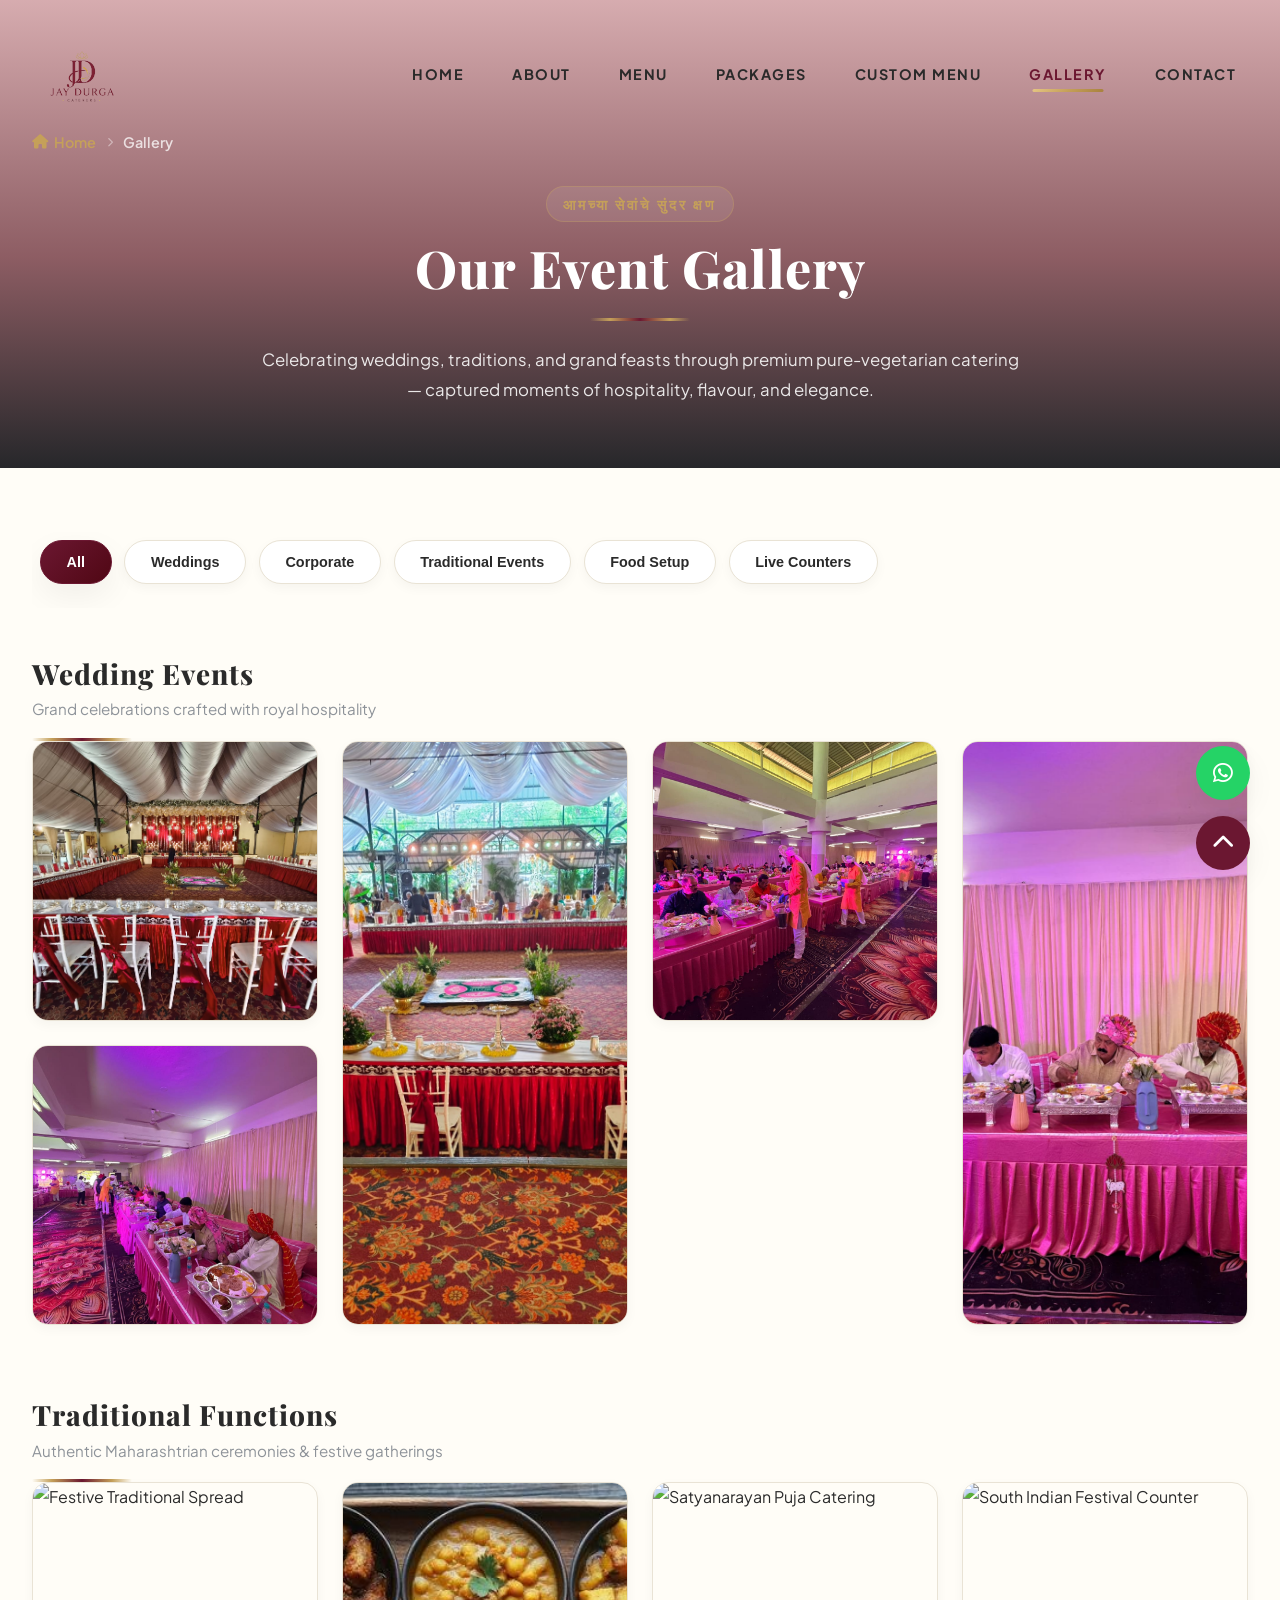
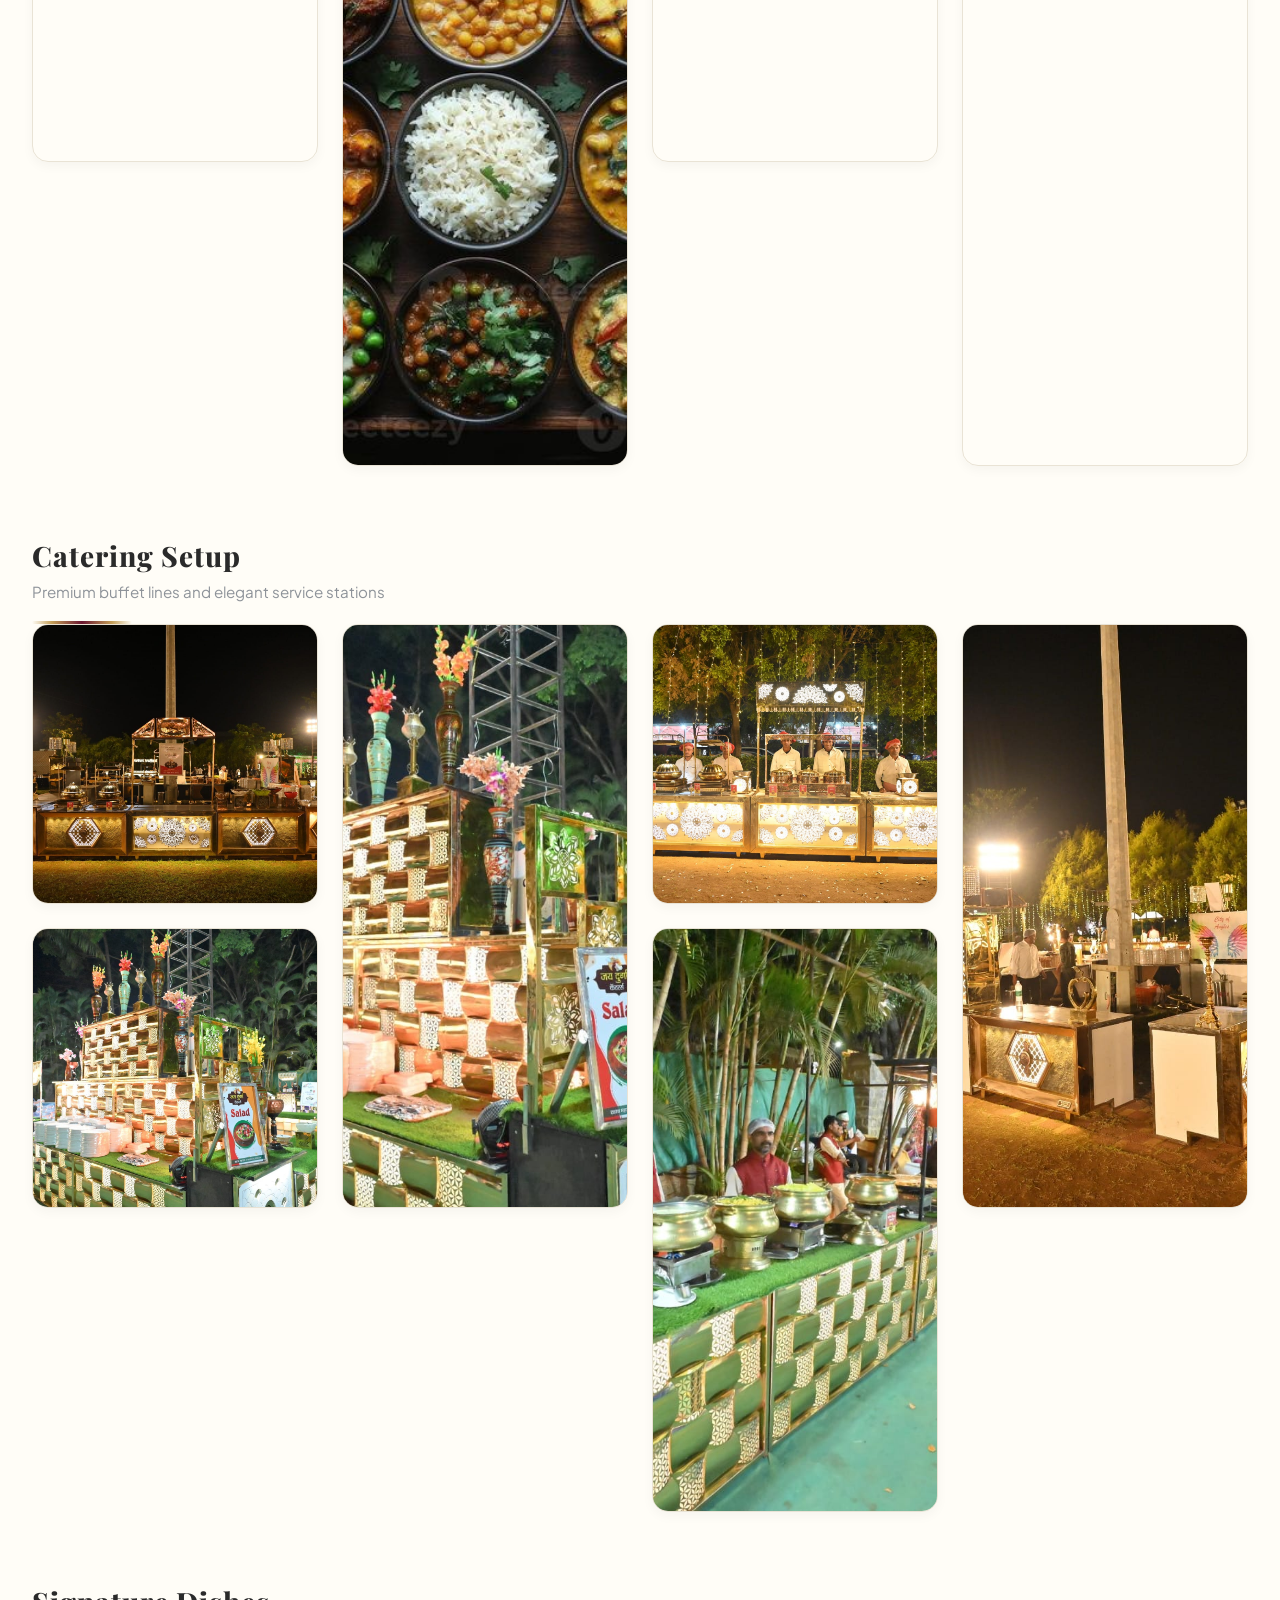
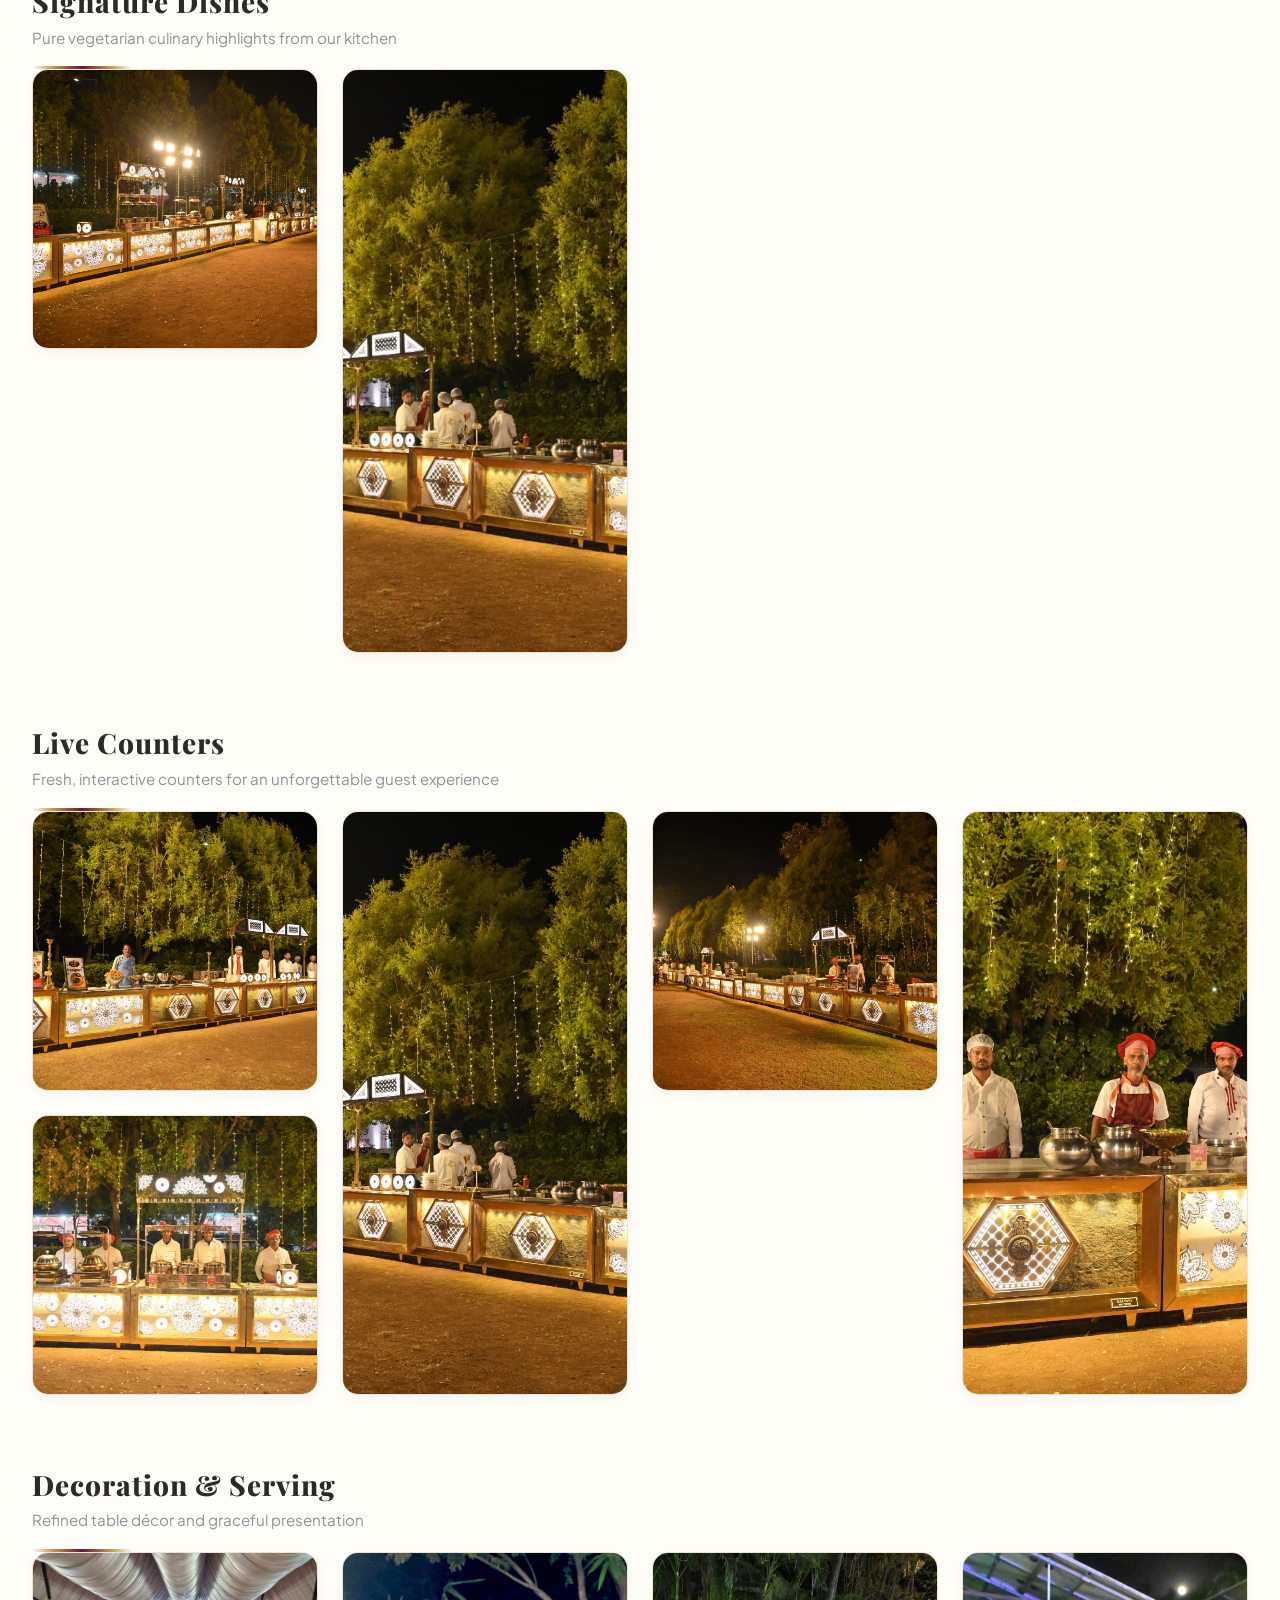
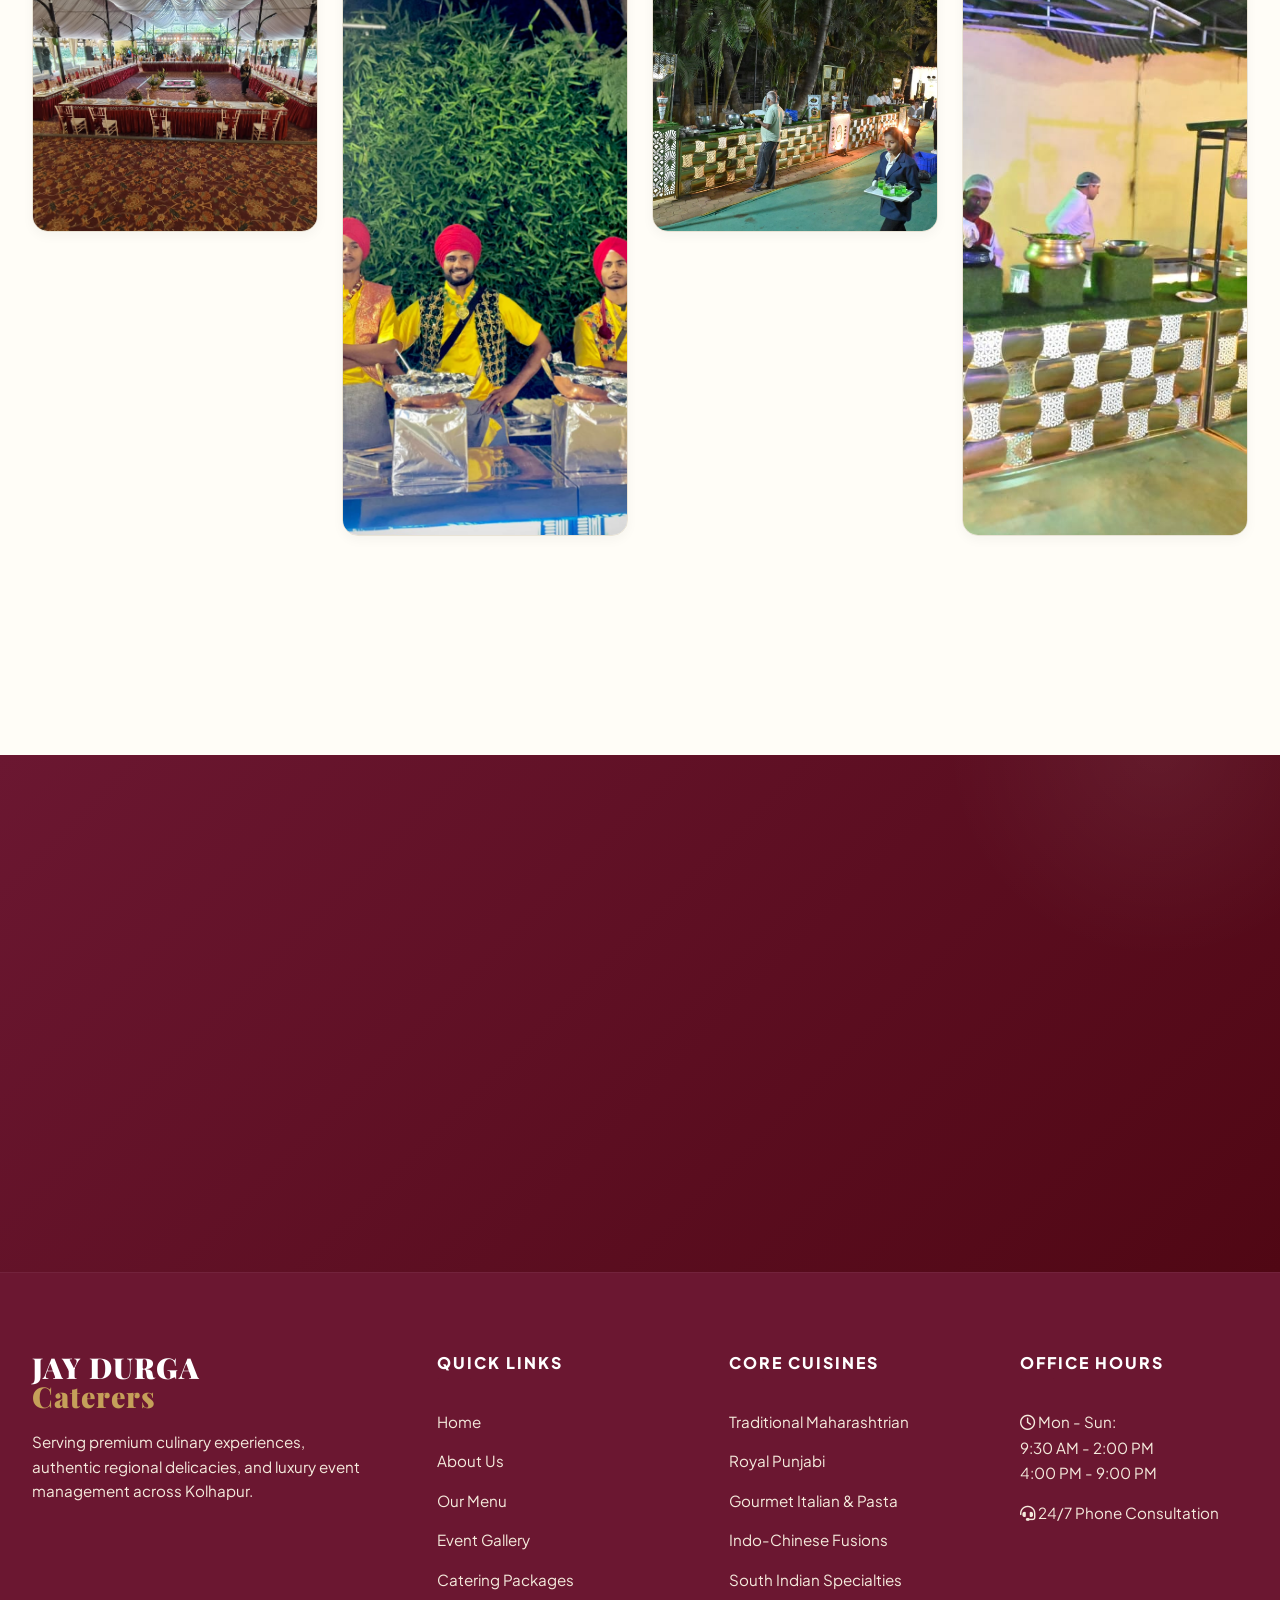
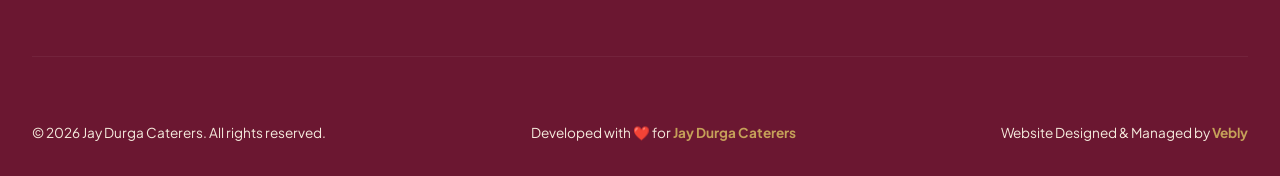
==== gallery.html @ 73b0de45 "Initial commit" ====
<!DOCTYPE html>
<html lang="en">

<head>
    <meta charset="UTF-8">
    <meta name="viewport" content="width=device-width, initial-scale=1.0">
    <meta name="description"
        content="Jay Durga Caterers event gallery — weddings, traditional functions, live counters, catering setups, and premium pure-veg presentations in Kolhapur.">
    <meta name="keywords"
        content="Jay Durga Caterers gallery, wedding catering photos Kolhapur, catering event gallery, Maharashtrian catering">
    <meta name="author" content="Jay Durga Caterers">
    <title>Event Gallery | Jay Durga Caterers — Premium Veg Catering Kolhapur</title>

    <link rel="stylesheet" href="https://cdnjs.cloudflare.com/ajax/libs/font-awesome/6.4.0/css/all.min.css">
    <link
        href="https://fonts.googleapis.com/css2?family=Playfair+Display:wght@600;700;800&family=Poppins:wght@300;400;500;600&display=swap"
        rel="stylesheet">
    <link rel="stylesheet" href="styles.css">
</head>

<body class="gallery-page">

    

    <nav class="header-nav scrolled" id="mainNavbar">
        <div class="container nav-flex">
            <a href="index.html#home" class="brand">
                <span class="brand-icon"><img src="jay-durga-logo(1).png" alt="Jay Durga Logo" class="nav-logo"></span>
            </a>

            <ul class="nav-menu">
                <li class="nav-item"><a href="index.html#home" class="nav-link">Home</a></li>
                <li class="nav-item"><a href="index.html#about" class="nav-link">About</a></li>
                <li class="nav-item"><a href="menu.html" class="nav-link">Menu</a></li>
                <li class="nav-item"><a href="packages.html" class="nav-link">Packages</a></li>
                <li class="nav-item"><a href="index.html#custom" class="nav-link">Custom Menu</a></li>
                <li class="nav-item"><a href="gallery.html" class="nav-link active">Gallery</a></li>
                <li class="nav-item"><a href="index.html#contact" class="nav-link">Contact</a></li>
            </ul>

            <button class="menu-trigger" id="menuTrigger" aria-label="Toggle Navigation Menu">
                <span></span>
                <span></span>
                <span></span>
            </button>
        </div>
    </nav>

    <div class="mobile-nav" id="mobileNav">
        <div class="mobile-nav-links">
            <a href="index.html#home" class="mobile-nav-link">Home</a>
            <a href="index.html#about" class="mobile-nav-link">About</a>
            <a href="menu.html" class="mobile-nav-link">Menu</a>
            <a href="packages.html" class="mobile-nav-link">Packages</a>
            <a href="index.html#custom" class="mobile-nav-link">Custom Menu</a>
            <a href="gallery.html" class="mobile-nav-link active">Gallery</a>
            <a href="index.html#contact" class="mobile-nav-link">Contact</a>
        </div>
    </div>

    <!-- ===== GALLERY HERO ===== -->
    <header class="gallery-page-hero">
        <div class="gallery-hero-bg"
            style="background-image: url('https://images.unsplash.com/photo-1511795409834-ef04bbd61622?auto=format&fit=crop&w=1600&q=80');">
        </div>
        <div class="gallery-hero-overlay"></div>
        <div class="container gallery-hero-inner">
            <nav class="breadcrumb breadcrumb--hero" aria-label="Breadcrumb">
                <a href="index.html"><i class="fas fa-home"></i> Home</a>
                <span class="breadcrumb-sep" aria-hidden="true"><i class="fas fa-chevron-right"></i></span>
                <span class="breadcrumb-current">Gallery</span>
            </nav>
            <div class="gallery-hero-text reveal">
                <span class="section-tag">आमच्या सेवांचे सुंदर क्षण</span>
                <h1 class="gallery-hero-title">Our Event Gallery</h1>
                <div class="section-underline" style="margin: 1.25rem auto 1.5rem;"></div>
                <p class="gallery-hero-desc">Celebrating weddings, traditions, and grand feasts through premium pure-vegetarian
                    catering — captured moments of hospitality, flavour, and elegance.</p>
            </div>
        </div>
    </header>

    <!-- ===== FULL GALLERY WITH FILTERS ===== -->
    <section class="section gallery gallery-page-content" id="gallery">
        <div class="container">
            <div class="gallery-filter-scroller reveal">
                <div class="gallery-filters menu-tabs" id="galleryFilters">
                    <!-- Filter tabs injected by JS -->
                </div>
            </div>

            <div id="galleryPageContent">
                <!-- Section blocks or filtered grid injected by JS -->
            </div>

            <div class="gallery-page-actions reveal">
                <a href="index.html#contact" class="btn btn-gold">
                    Book Your Event <i class="fas fa-calendar-check"></i>
                </a>
                <a href="menu.html" class="btn btn-secondary">
                    View Our Menu <i class="fas fa-utensils"></i>
                </a>
            </div>
        </div>
    </section>

    <!-- Lightbox Modal -->
    <div class="lightbox-modal" id="lightboxModal">
        <div class="lightbox-modal-content">
            <span class="lightbox-modal-close" id="lightboxClose">&times;</span>
            <img src="" alt="" class="lightbox-modal-img" id="lightboxImg">
            <button class="lightbox-modal-nav lightbox-nav-prev" id="lightboxPrev" aria-label="Previous image">&lt;</button>
            <button class="lightbox-modal-nav lightbox-nav-next" id="lightboxNext" aria-label="Next image">&gt;</button>
            <div class="lightbox-modal-caption">
                <h4 class="lightbox-caption-title" id="lightboxCaptionTitle">Image Title</h4>
                <p class="lightbox-caption-cat" id="lightboxCaptionCat">Category</p>
            </div>
        </div>
    </div>

    <section class="section cta-banner-wrapper">
        <div class="container cta-banner-inner reveal">
            <h2 class="cta-title">Ready to Create Beautiful Memories?</h2>
            <p class="cta-desc">Let Jay Durga Caterers bring royal Maharashtrian hospitality and pure-veg excellence to your
                next celebration.</p>
            <a href="index.html#contact" class="btn btn-gold">Request Consultation <i class="fas fa-envelope"></i></a>
        </div>
    </section>

    <footer class="premium-footer">
        <div class="container">
            <div class="footer-top-row">
                <div class="footer-brand-box">
                    <h2 class="footer-brand-text">JAY DURGA<br><span>Caterers</span></h2>
                    <p class="footer-brand-desc">Serving premium culinary experiences, authentic regional delicacies,
                        and luxury event management across Kolhapur.</p>
                </div>
                <div class="footer-column">
                    <h3>Quick Links</h3>
                    <ul class="footer-links-list">
                        <li class="footer-link-item"><a href="index.html#home">Home</a></li>
                        <li class="footer-link-item"><a href="index.html#about">About Us</a></li>
                        <li class="footer-link-item"><a href="menu.html">Our Menu</a></li>
                        <li class="footer-link-item"><a href="gallery.html">Event Gallery</a></li>
                        <li class="footer-link-item"><a href="index.html#packages">Catering Packages</a></li>
                    </ul>
                </div>
                <div class="footer-column">
                    <h3>Core Cuisines</h3>
                    <ul class="footer-links-list">
                        <li class="footer-link-item">Traditional Maharashtrian</li>
                        <li class="footer-link-item">Royal Punjabi</li>
                        <li class="footer-link-item">Gourmet Italian & Pasta</li>
                        <li class="footer-link-item">Indo-Chinese Fusions</li>
                        <li class="footer-link-item">South Indian Specialties</li>
                    </ul>
                </div>
                <div class="footer-column">
                    <h3>Office Hours</h3>
                    <ul class="footer-links-list">
                        <li class="footer-link-item"><i class="far fa-clock"></i> Mon - Sun: <br>9:30 AM - 2:00 PM<br>
                            4:00 PM - 9:00 PM</li>
                        <li class="footer-link-item"><i class="fas fa-headset"></i> 24/7 Phone Consultation</li>
                    </ul>
                </div>
            </div>
            <div class="footer-bottom-bar">
                <p>&copy; 2026 Jay Durga Caterers. All rights reserved.</p>
                <p class="footer-credits">Developed with ❤️ for <a href="index.html#home">Jay Durga Caterers</a></p>
                <p class="footer-credits">
                    Website Designed & Managed by
                    <a href="https://vebly1.github.io/veblyweb/" target="_blank">
                        Vebly
                    </a>
                </p>
            </div>
        </div>
    </footer>

    <div class="floating-widget-wrapper">
        <a href="https://wa.me/919860920739?text=Hello%20Jay%20Durga%20Caterers!%20I%20would%20like%20to%20inquire%20about%20your%20catering%20services%20for%20an%20upcoming%20event."
            target="_blank" class="float-btn btn-float-wa" aria-label="Chat on WhatsApp">
            <i class="fab fa-whatsapp"></i>
        </a>
        <button class="float-btn btn-float-totop" id="scrollToTop" aria-label="Scroll to Top">
            <i class="fas fa-chevron-up"></i>
        </button>
    </div>

    <script src="script.js"></script>
</body>

</html>
---- styles.css ----
/* ==========================================================================
   JAY DURGA CATERERS - PREMIUM CATERING SERVICES
   STYLESHEET (styles.css)
   ========================================================================== */

/* ===== GOOGLE FONTS ===== */
@import url('https://fonts.googleapis.com/css2?family=Playfair+Display:ital,wght@0,400..900;1,400..900&family=Plus+Jakarta+Sans:ital,wght@0,200..800;1,200..800&display=swap');

/* ===== CSS CUSTOM VARIABLES ===== */
:root {
    /* Color Palette */
    --primary-red: #6B1731;
    /* Deep Luxury crimson velvet */
    --primary-red-hover: #4F1024;
    /* Darker Crimson */
    --primary-red-light: #FAF0F2;
    /* Soft ivory-rose background */
    --dark-red: #500714;
    /* Dark Maroon */
    --gold: #C5A059;
    /* Refined Antique Gold */
    --gold-hover: #AB8846;
    /* Darker Gold */
    --gold-light: #FAF7EE;
    /* Warm Creamy Gold Background */
    --white: #FFFFFF;
    --cream: #F5EBDD;
    /* Luxurious Soft Ivory Background */
    --slate: #2A2A2A;
    /* Elegant dark slate/charcoal */
    --text-dark: #000000;
    /* Balanced readability text */
    --text-light: #8E9399;
    /* Muted text */
    --border-color: #E9E3D5;
    /* Delicate border tint */

    /* Gradients */
    --gold-gradient: linear-gradient(135deg, #E5C583 0%, #C5A059 50%, #A8813E 100%);
    --crimson-gradient: linear-gradient(135deg, #A11E35 0%, #8A1429 50%, #610717 100%);
    --dark-gradient: linear-gradient(135deg, #1A1D20 0%, #111215 100%);

    /* Layout Tokens */
    --max-width: 1280px;
    --radius-sm: 8px;
    --radius-md: 16px;
    --radius-lg: 24px;
    --radius-full: 9999px;

    /* Shadows */
    --shadow-sm: 0 4px 12px rgba(0, 0, 0, 0.04);
    --shadow-md: 0 12px 32px rgba(0, 0, 0, 0.06);
    --shadow-lg: 0 24px 64px rgba(138, 20, 41, 0.08);
    /* Velvet red shadow tint */
    --shadow-inset: inset 0 2px 4px rgba(0, 0, 0, 0.04);

    /* Transitions */
    --transition-fast: 0.25s cubic-bezier(0.25, 0.8, 0.25, 1);
    --transition-smooth: 0.4s cubic-bezier(0.25, 0.8, 0.25, 1);
    --transition-slow: 0.8s cubic-bezier(0.25, 0.8, 0.25, 1);
}

/* ===== RESET & BASE STYLES ===== */
*,
*::before,
*::after {
    margin: 0;
    padding: 0;
    box-sizing: border-box;
}

html {
    scroll-behavior: smooth;
    font-size: 16px;
    -webkit-font-smoothing: antialiased;
    -webkit-text-size-adjust: 100%;
    text-size-adjust: 100%;
    overflow-x: clip;
}

body {
    font-family: 'Plus Jakarta Sans', sans-serif;
    background: #FFFDF7;
    color: #2B2B2B;
    line-height: 1.7;
    overflow-x: clip;
    font-weight: 400;
}

body.nav-open {
    overflow: hidden;
    touch-action: none;
}

img {
    max-width: 100%;
    height: auto;
}

h1,
h2,
h3,
h4,
h5,
h6 {
    font-family: 'Playfair Display', serif;
    color: var(--slate);
    font-weight: 700;
    line-height: 1.25;
    letter-spacing: 1px;
}

.gold-text {
    background: linear-gradient(to right, #D4AF37, #FFD700);
    -webkit-background-clip: text;
    -webkit-text-fill-color: transparent;
}

a {
    color: inherit;
    text-decoration: none;
    transition: var(--transition-fast);
}

button {
    font-size: 15px;
    text-transform: uppercase;
    font-weight: 600;
}

input,
select,
textarea {
    font-family: inherit;
    font-size: inherit;
    border: none;
    outline: none;
    background: none;
}

ul {
    list-style: none;
}

img {
    max-width: 100%;
    height: auto;
    display: block;
}
.shree-symbol {
    font-family: 'Playfair Display', serif;
    font-size: 1.5rem;
    font-weight: 700;
    color: var(--gold);
    margin-bottom: 1rem;
    letter-spacing: 2px;
    text-shadow: 0 0 12px rgba(197, 160, 89, 0.25);
}

/* ===== SCROLLBAR STYLING ===== */
::-webkit-scrollbar {
    width: 10px;
}

::-webkit-scrollbar-track {
    background: var(--cream);
}

::-webkit-scrollbar-thumb {
    background: var(--primary-red);
    border-radius: var(--radius-full);
    border: 3px solid var(--cream);
}

::-webkit-scrollbar-thumb:hover {
    background: var(--primary-red-hover);
}

/* ===== SHARED REUSABLE LAYOUTS & COMPONENTS ===== */
.container {
    width: 100%;
    max-width: var(--max-width);
    margin: 0 auto;
    padding: 0 2rem;
}

.section {
    padding: 7rem 0;
    position: relative;
}

.section-header {
    text-align: center;
    margin-bottom: 5rem;
    max-width: 700px;
    margin-left: auto;
    margin-right: auto;
}

.section-tag {
    font-size: 0.85rem;
    text-transform: uppercase;
    letter-spacing: 3px;
    color: var(--primary-red);
    font-weight: 800;
    display: inline-block;
    margin-bottom: 1rem;
    padding: 0.35rem 1rem;
    background-color: var(--primary-red-light);
    border-radius: var(--radius-full);
}

.section-title {
    font-size: 3rem;
    font-weight: 800;
    letter-spacing: -0.5px;
    font-size: 2.8rem;
    color: #6D071A;
    margin-bottom: 20px;
    text-align: center;
}

.section-underline {
    width: 100px;
    height: 3px;
    background: linear-gradient(90deg, transparent, var(--gold) 20%, var(--primary-red) 50%, var(--gold) 80%, transparent);
    margin: 0 auto 1.5rem auto;
    border-radius: var(--radius-full);
}

.section-desc {
    color: var(--text-light);
    font-size: 1.15rem;
}

/* ===== BUTTON SYSTEM ===== */
.btn {
    display: inline-flex;
    align-items: center;
    justify-content: center;
    gap: 0.75rem;
    padding: 14px 30px;
    border: none;
    border-radius: 40px;
    font-weight: 500;
    font-size: 0.95rem;
    letter-spacing: 1px;
    text-transform: uppercase;
    cursor: pointer;
    transition: 0.4s ease;
    box-shadow: var(--shadow-sm);
    position: relative;
    overflow: hidden;
    z-index: 1;
    background: #6D071A;
    color: white;
}

.btn::before {
    content: '';
    position: absolute;
    top: 0;
    left: 0;
    width: 100%;
    height: 100%;
    background: rgba(255, 255, 255, 0.08);
    transform: scaleX(0);
    transform-origin: right;
    transition: transform 0.4s cubic-bezier(0.25, 0.8, 0.25, 1);
    z-index: -1;
}

/* Hover Shimmer Sheen effect */
.btn::after {
    content: '';
    position: absolute;
    top: -50%;
    left: -50%;
    width: 200%;
    height: 200%;
    background: linear-gradient(45deg,
            transparent 45%,
            rgba(255, 255, 255, 0.08) 48%,
            rgba(255, 255, 255, 0.25) 50%,
            rgba(255, 255, 255, 0.08) 52%,
            transparent 55%);
    transform: rotate(-45deg) translate(-75%, -75%);
    transition: transform 0.8s ease-out;
    pointer-events: none;
    z-index: 2;
}

.btn:hover::before {
    transform: scaleX(1);
    transform-origin: left;
}

.btn:hover::after {
    transform: rotate(-45deg) translate(75%, 75%);
}

.btn:hover {
    background: #D4AF37;
    transform: translateY(-4px);
    box-shadow: 0 10px 20px rgba(0, 0, 0, 0.15);
}

.btn:active {
    transform: translateY(-1px);
}

.btn-primary {
    background: var(--crimson-gradient);
    color: var(--white);
    border: 1px solid var(--primary-red);
}

.btn-secondary {
    background: var(--white);
    color: var(--primary-red);
    border: 2px solid var(--primary-red);
}

.btn-secondary:hover {
    background: var(--primary-red);
    color: var(--white);
    box-shadow: 0 8px 24px rgba(138, 20, 41, 0.15);
}

.btn-gold {
    background: var(--gold-gradient);
    color: var(--slate);
    font-weight: 800;
}

.btn-gold:hover {
    box-shadow: 0 8px 24px rgba(197, 160, 89, 0.3);
}
.menu-subcategory-btn{
    display:block;
    width:fit-content;
    margin:0 auto 20px;
    padding:10px 20px;
    border:none;
    border-radius:30px;
    background:#d4af37;
    color:#fff;
    font-size:16px;
    font-weight:600;
    cursor:pointer;
    transition:0.3s ease;
}

.menu-subcategory-btn:hover{
    transform:translateY(-2px);
}
.subcategory-nav{
    display:flex;
    flex-wrap:wrap;
    justify-content:flex-start; /* Left align */
    gap:20px;
}

.menu-subcategory-btn{
    background:#fff;
    border:1px solid #e5d5c5;
    border-radius:999px;
    padding:14px 28px;

    font-size:1rem;
    font-weight:600;
    color:#1f2937;

    cursor:pointer;
    transition:all 0.3s ease;
}

.menu-subcategory-btn:hover{
    transform:translateY(-2px);
}

.menu-subcategory-btn.active{
    background:#7a0026;
    color:white;
    border-color:#7a0026;
}
/* ===== STICKY HEADER & NAVBAR ===== */
.navbar {
    position: fixed;
    width: 100%;
    top: 0;
    z-index: 999;
    backdrop-filter: blur(12px);
    background: rgba(109, 7, 26, 0.75);
    padding: 15px 50px;
}

.header-nav {
    position: fixed;
    top: 0;
    left: 0;
    width: 100%;
    z-index: 1000;
    background: transparent;
    border-bottom: none;
    transition: var(--transition-smooth);
    padding: 1.5rem 0;
}

.header-nav.scrolled {
    padding: 0.9rem 0;
    box-shadow: var(--shadow-sm);
    background: rgba(250, 249, 245, 0.95);
    /* Ivory glassmorphic tint */
    backdrop-filter: blur(15px);
    border-bottom: 1px solid var(--border-color);
}

.nav-flex {
    display: flex;
    justify-content: space-between;
    align-items: center;
}

/* Brand Styling */
.navbar-brand{
    display: flex;
    align-items: center;
    gap: 12px;
}
.brand {
    display: flex;
    align-items: center;
}

.nav-logo-wrapper {
    width: 72px;
    height: 72px;
    background: var(--cream);
    border: 1px solid rgba(197, 160, 89, 0.25);
    border-radius: 20px;
    display: flex;
    align-items: center;
    justify-content: center;
    box-shadow: var(--shadow-sm);
}

.nav-logo {
    width: 100px;
    height: 100px;
    object-fit: contain;
}

.brand-subtitle{
    display: flex;
    align-items: center;
    gap: 6px;
}

.veg-icon{
    width: 16px;
    height: 16px;
    object-fit: contain;
}
.header-nav.scrolled .brand-icon {
    color: var(--primary-red);
}

.brand-text {
    font-family: 'Playfair Display', serif;
    font-size: 1.45rem;
    font-weight: 800;
    letter-spacing: 3px;
    text-transform: uppercase;
    color: var(--white);
    display: flex;
    flex-direction: column;
    line-height: 1.1;
    transition: var(--transition-smooth);
}

.header-nav.scrolled .brand-text {
    color: var(--primary-red);
}

.brand-subtitle {
    font-family: 'Plus Jakarta Sans', sans-serif;
    font-size: 0.65rem;
    font-weight: 600;
    letter-spacing: 6px;
    color: var(--gold);
    text-transform: uppercase;
    margin-top: 3px;
    opacity: 0.9;
}

/* Navigation Links */
.nav-menu {
    display: flex;
    align-items: center;
    gap: 1.5rem;
}

.nav-item {
    position: relative;
}

.nav-link {
    font-size: 0.9rem;
    font-weight: 700;
    color: rgba(255, 255, 255, 0.9);
    text-transform: uppercase;
    letter-spacing: 1.5px;
    padding: 0.5rem 0.75rem;
    border-radius: var(--radius-sm);
    transition: var(--transition-fast);
}

.nav-link:hover,
.nav-link.active {
    color: var(--gold);
}

.header-nav.scrolled .nav-link {
    color: var(--slate);
}

.header-nav.scrolled .nav-link:hover,
.header-nav.scrolled .nav-link.active {
    color: var(--primary-red);
}

.nav-link::after {
    content: '';
    position: absolute;
    bottom: -4px;
    left: 50%;
    width: 0;
    height: 3px;
    background: var(--gold-gradient);
    border-radius: var(--radius-full);
    transition: var(--transition-smooth);
    transform: translateX(-50%);
}

.nav-link:hover::after,
.nav-link.active::after {
    width: 70%;
}

/* Hamburger Trigger */
.menu-card {
    transition: 0.4s ease;
    border-radius: 20px;
    overflow: hidden;
    background: white;
}

.menu-card:hover {
    transform: translateY(-10px);
    box-shadow: 0 15px 30px rgba(0, 0, 0, 0.15);
}

.menu-card img {
    transition: 0.5s ease;
}

.menu-card:hover img {
    transform: scale(1.08);
}

.menu-trigger {
    display: none;
    flex-direction: column;
    justify-content: space-between;
    width: 28px;
    height: 18px;
    cursor: pointer;
    z-index: 1010;
}

.menu-trigger span {
    display: block;
    width: 100%;
    height: 3px;
    background-color: var(--white);
    border-radius: var(--radius-full);
    transition: var(--transition-smooth);
}

.header-nav.scrolled .menu-trigger span {
    background-color: var(--primary-red);
}

.menu-trigger.active span {
    background-color: var(--white) !important;
}

.menu-trigger.active span:nth-child(1) {
    transform: translateY(7.5px) rotate(45deg);
}

.menu-trigger.active span:nth-child(2) {
    opacity: 0;
    transform: translateX(-10px);
}

.menu-trigger.active span:nth-child(3) {
    transform: translateY(-7.5px) rotate(-45deg);
}

/* Mobile Nav Overlay */
.mobile-nav {
    position: fixed;
    top: 0;
    right: -100%;
    width: 320px;
    height: 100vh;
    background: rgba(18, 19, 22, 0.98);
    /* Luxury dark glass */
    backdrop-filter: blur(25px);
    z-index: 999;
    box-shadow: -15px 0 45px rgba(0, 0, 0, 0.35);
    display: flex;
    flex-direction: column;
    padding: 7rem 2.5rem 3rem 2.5rem;
    transition: right 0.5s cubic-bezier(0.77, 0.2, 0.05, 1);
    border-left: 1px solid rgba(197, 160, 89, 0.15);
}

.mobile-nav.active {
    right: 0;
}

.mobile-nav-links {
    display: flex;
    flex-direction: column;
    gap: 1.75rem;
}

.mobile-nav-link {
    font-size: 1.15rem;
    font-weight: 800;
    text-transform: uppercase;
    letter-spacing: 2px;
    color: rgba(255, 255, 255, 0.85);
    border-bottom: 1px solid rgba(255, 255, 255, 0.05);
    padding-bottom: 0.5rem;
    transform: translateY(20px);
    opacity: 0;
    transition: opacity 0.5s cubic-bezier(0.25, 0.8, 0.25, 1),
        transform 0.5s cubic-bezier(0.25, 0.8, 0.25, 1),
        color var(--transition-fast),
        border-bottom-color var(--transition-fast),
        padding-left var(--transition-fast);
}

.mobile-nav.active .mobile-nav-link {
    opacity: 1;
    transform: translateY(0);
}

.mobile-nav.active .mobile-nav-link:nth-child(1) {
    transition-delay: 0.1s;
}

.mobile-nav.active .mobile-nav-link:nth-child(2) {
    transition-delay: 0.15s;
}

.mobile-nav.active .mobile-nav-link:nth-child(3) {
    transition-delay: 0.2s;
}

.mobile-nav.active .mobile-nav-link:nth-child(4) {
    transition-delay: 0.25s;
}

.mobile-nav.active .mobile-nav-link:nth-child(5) {
    transition-delay: 0.3s;
}

.mobile-nav.active .mobile-nav-link:nth-child(6) {
    transition-delay: 0.35s;
}

.mobile-nav.active .mobile-nav-link:nth-child(7) {
    transition-delay: 0.4s;
}

.mobile-nav-link:hover,
.mobile-nav-link.active {
    color: var(--gold);
    padding-left: 10px;
    border-bottom-color: var(--gold);
}

/* ===== HERO SECTION (SPLIT LAYOUT + ORBITAL SHOWCASE) ===== */
.hero-wrapper--split {
    position: relative;
    min-height: 100vh;
    min-height: 100dvh;
    display: flex;
    flex-direction: column;
    justify-content: center;
    overflow: hidden;
    margin-top: 0;
    z-index: 1;
    color: var(--text-dark);
    padding: 5.5rem 0 4.5rem;
}

.hero-split-bg {
    position: absolute;
    inset: 0;
    z-index: 0;
    background:
        linear-gradient(118deg, var(--cream) 0%, var(--cream) 44%, rgba(250, 247, 238, 0.92) 44%, var(--gold-light) 100%);
    pointer-events: none;
}

.hero-split-bg::after {
    content: '';
    position: absolute;
    right: -8%;
    top: 50%;
    transform: translateY(-50%);
    width: min(58vw, 640px);
    height: min(58vw, 640px);
    border-radius: 50%;
    background: radial-gradient(circle, rgba(197, 160, 89, 0.14) 0%, transparent 68%);
}

.hero-split {
    position: relative;
    z-index: 2;
    display: grid;
    grid-template-columns: 1fr 1fr;
    align-items: center;
    gap: clamp(1.5rem, 3vw, 3rem);
    width: 100%;
    min-height: calc(100vh - 10rem);
    min-height: calc(100dvh - 10rem);
}

.hero-split__content {
    text-align: left;
    max-width: none;
    justify-self: start;
    margin-left: 4rem;
}

.hero-split__visual {
    position: relative;
    justify-self: end;
    width: 100%;
    min-height: min(72vh, 640px);
    overflow: visible;
}

.hero-intro-item {
    opacity: 0;
    transform: translateY(28px);
    animation: heroFadeUp 0.9s cubic-bezier(0.22, 0.8, 0.32, 1) forwards;
}
.hero-wrapper--split .container {
    max-width: 1600px;
}

.hero-intro-item:nth-child(1) {
    animation-delay: 0.12s;
}

.hero-intro-item:nth-child(2) {
    animation-delay: 0.28s;
}

.hero-intro-item:nth-child(3) {
    animation-delay: 0.44s;
}

.hero-intro-item:nth-child(4) {
    animation-delay: 0.6s;
}

@keyframes heroFadeUp {
    from {
        opacity: 0;
        transform: translateY(28px);
    }

    to {
        opacity: 1;
        transform: translateY(0);
    }
}

.hero-welcome-badge {
    display: inline-flex;
    align-items: center;
    gap: 0.5rem;
    background: var(--primary-red-light);
    border: 1px solid rgba(197, 160, 89, 0.55);
    color: var(--primary-red);
    padding: 0.55rem 1.35rem;
    border-radius: var(--radius-full);
    font-family: 'Inter', 'Poppins', sans-serif;
    font-weight: 600;
    font-size: 0.82rem;
    letter-spacing: 0.12em;
    text-transform: uppercase;
    margin-bottom: 1.75rem;
}

.hero-welcome-badge i {
    color: var(--gold);
}

.hero-title-main {
    font-family: 'Noto Serif Devanagari', 'Cormorant Garamond', 'Playfair Display', serif;
    font-size: clamp(2.35rem, 4.8vw, 3.65rem);
    font-weight: 700;
    letter-spacing: 0.02em;
    line-height: 1.18;
    margin-bottom: 1.35rem;
    color: #6D071A;
}

.hero-title-main span {
    display: inline-block;
    margin-top: 0.15rem;
    background: linear-gradient(135deg, var(--primary-red) 0%, var(--gold) 100%);
    -webkit-background-clip: text;
    background-clip: text;
    -webkit-text-fill-color: transparent;
}

.hero-tagline {
    font-family: 'Inter', 'Poppins', sans-serif;
    font-size: clamp(1rem, 1.6vw, 1.15rem);
    font-weight: 400;
    max-width: 32rem;
    margin: 0 0 2.25rem 0;
    color: var(--text-dark);
    line-height: 1.75;
    letter-spacing: 0.02em;
}

.hero-tagline strong {
    color: var(--primary-red);
    font-weight: 600;
}

.hero-ctas {
    display: flex;
    gap: 1rem;
    justify-content: flex-start;
    flex-wrap: wrap;
}

.hero-scroll-hint {
    position: absolute;
    bottom: 24px;
    left: 50%;
    transform: translateX(-50%);
    display: flex;
    flex-direction: column;
    align-items: center;
    gap: 0.5rem;
    color: var(--text-light);
    font-family: 'Inter', sans-serif;
    font-size: 0.72rem;
    letter-spacing: 0.18em;
    text-transform: uppercase;
    font-weight: 600;
    z-index: 3;
}

.hero-wrapper--split .scroll-indicator-mouse {
    border-color: rgba(138, 20, 41, 0.35);
}

.scroll-indicator-mouse {
    width: 24px;
    height: 40px;
    border: 2px solid rgba(138, 20, 41, 0.35);
    border-radius: 12px;
    position: relative;
}

.scroll-indicator-wheel {
    width: 4px;
    height: 8px;
    background: var(--gold);
    border-radius: var(--radius-full);
    position: absolute;
    top: 8px;
    left: 50%;
    transform: translateX(-50%);
    animation: scrollWheel 2s infinite;
}

@keyframes scrollWheel {
    0% {
        top: 8px;
        opacity: 1;
    }

    50% {
        top: 20px;
        opacity: 0.2;
    }

    100% {
        top: 8px;
        opacity: 1;
    }
}

/* ===== HERO RIGHT: SEGMENTED ARC BANDS (left column untouched) ===== */
.hero-arc-bands {
    position: absolute;
    inset: 0;
    --band-d-outer: min(175vh, 1080px);
--band-d-inner: min(135vh, 800px);
    --pivot-outset: calc(var(--band-d-outer) * 0.12);
    --dur-outer: 130s;
    --dur-inner: 104s;
}

.hero-arc-bands__viewport {
    position: absolute;
    inset: 0;
    overflow: visible;
}

.hero-arc-bands__viewport::before {
    background: linear-gradient(
        90deg,
        rgba(250, 249, 245, 0.4) 0%,
        transparent 15%
    );
}

.hero-arc-bands__pivot {
    position: absolute;
    top: 50%;
    right: calc(-1 * var(--pivot-outset));
    width: 0;
    height: 0;
    transform: translateY(-50%);
}

.hero-band {
    position: absolute;
    left: 0;
    top: 0;
    width: var(--band-d);
    height: var(--band-d);
    margin-left: calc(var(--band-d) / -2);
    margin-top: calc(var(--band-d) / -2);
    pointer-events: none;
}

.hero-band--outer {
    --band-d: var(--band-d-outer);
    --r-inner: 48%;
    --r-outer: 70%;
    --r-mid: 59%;
    z-index: 2;
}

.hero-band--inner {
    --band-d: var(--band-d-inner);
    --r-inner: 40%;
    --r-outer: 63%;
    --r-mid: 51.5%;
    z-index: 5;
}

.hero-band__rotator {
    position: absolute;
    inset: 0;
    border-radius: 50%;
    will-change: transform;
    transform: translateZ(0);
    backface-visibility: hidden;
}

.hero-band--outer .hero-band__rotator {
    animation: arc-band-cw var(--dur-outer) linear infinite;
}

.hero-band--inner .hero-band__rotator {
    animation: arc-band-ccw var(--dur-inner) linear infinite;
}

.hero-band__track-ring {
    position: absolute;
    inset: 0;
    border-radius: 50%;
    pointer-events: none;
    z-index: 3;
    -webkit-mask-image: radial-gradient(
        circle at 50% 50%,
        transparent calc(var(--r-inner) - 0.15%),
        #000 calc(var(--r-inner) + 0.05%) calc(var(--r-outer) - 0.05%),
        transparent calc(var(--r-outer) + 0.15%)
    );
    mask-image: radial-gradient(
        circle at 50% 50%,
        transparent calc(var(--r-inner) - 0.15%),
        #000 calc(var(--r-inner) + 0.05%) calc(var(--r-outer) - 0.05%),
        transparent calc(var(--r-outer) + 0.15%)
    );
    background: repeating-conic-gradient(
        from calc(var(--seg-step) / -2),
        transparent 0deg calc(var(--seg-fill)),
        rgba(197, 160, 89, 0.55) calc(var(--seg-fill)) calc(var(--seg-fill) + 0.35deg),
        transparent calc(var(--seg-fill) + 0.35deg) var(--seg-step)
    );
}

.hero-band__track-ring::before,
.hero-band__track-ring::after {
    content: '';
    position: absolute;
    border-radius: 50%;
    pointer-events: none;
}

.hero-band__track-ring::before {
    width: calc(var(--r-outer) * 2);
    height: calc(var(--r-outer) * 2);
    left: calc(50% - var(--r-outer));
    top: calc(50% - var(--r-outer));
    border: 1.5px solid rgba(197, 160, 89, 0.52);
    box-shadow: 0 0 20px rgba(197, 160, 89, 0.14);
}

.hero-band__track-ring::after {
    width: calc(var(--r-inner) * 2);
    height: calc(var(--r-inner) * 2);
    left: calc(50% - var(--r-inner));
    top: calc(50% - var(--r-inner));
    border: 1px solid rgba(197, 160, 89, 0.4);
    box-shadow: inset 0 0 24px rgba(197, 160, 89, 0.06);
}

.hero-band__segment {
    position: absolute;
    inset: 0;
    transform: rotate(calc(var(--i) * var(--seg-step)));
    transform-origin: center center;
    z-index: 1;
}

.hero-band__segment-media {
    position: absolute;
    inset: 0;
    overflow: hidden;
    transform: rotate(calc(var(--seg-step) / -2));
    transform-origin: center center;
    -webkit-mask-image:
        radial-gradient(
            circle at 50% 50%,
            transparent calc(var(--r-inner) + 0.2%),
            #000 calc(var(--r-inner) + 0.45%) calc(var(--r-outer) - 0.45%),
            transparent calc(var(--r-outer) - 0.2%)
        ),
        conic-gradient(
            from calc(var(--seg-fill) / -2) at 50% 50%,
            #000 0deg,
            #000 var(--seg-fill),
            transparent var(--seg-fill)
        );
    mask-image:
        radial-gradient(
            circle at 50% 50%,
            transparent calc(var(--r-inner) + 0.2%),
            #000 calc(var(--r-inner) + 0.45%) calc(var(--r-outer) - 0.45%),
            transparent calc(var(--r-outer) - 0.2%)
        ),
        conic-gradient(
            from calc(var(--seg-fill) / -2) at 50% 50%,
            #000 0deg,
            #000 var(--seg-fill),
            transparent var(--seg-fill)
        );
    -webkit-mask-composite: source-in;
    mask-composite: intersect;
}

.hero-band__segment-media img {
    position: absolute;
    left: 50%;
    top: calc(50% - var(--r-mid));
    width: 58%;
    height: 58%;
    transform: translate(-50%, -50%);
    object-fit: cover;
    display: block;
    pointer-events: none;
    user-select: none;
}

.hero-arc-bands:hover .hero-band__rotator {
    animation-play-state: paused;
}

@keyframes arc-band-cw {
    from {
        transform: rotate(0deg);
    }

    to {
        transform: rotate(360deg);
    }
}

@keyframes arc-band-ccw {
    from {
        transform: rotate(0deg);
    }

    to {
        transform: rotate(-360deg);
    }
}

@media (prefers-reduced-motion: reduce) {

    .hero-band--outer .hero-band__rotator,
    .hero-band--inner .hero-band__rotator {
        animation: none;
    }

    .hero-intro-item {
        animation: none;
        opacity: 1;
        transform: none;
    }
}

/* Readable nav over light split hero (homepage only) */
body.home-page .header-nav:not(.scrolled) .brand-text {
    color: var(--primary-red);
}

body.home-page .header-nav:not(.scrolled) .nav-link {
    color: var(--text-dark);
}

body.home-page .header-nav:not(.scrolled) .nav-link:hover,
body.home-page .header-nav:not(.scrolled) .nav-link.active {
    color: var(--primary-red);
}

body.home-page .header-nav:not(.scrolled) .menu-trigger span {
    background: var(--primary-red);
}

body.home-page .header-nav:not(.scrolled) {
    border-bottom-color: rgba(138, 20, 41, 0.08);
}

/* ===== ABOUT SECTION & COUNTER METRICS ===== */
.about-grid {
    display: grid;
    grid-template-columns: 1fr 1fr;
    gap: 5rem;
    align-items: center;
}

.about-graphics {
    position: relative;
    display: grid;
    grid-template-columns: repeat(12, 1fr);
    grid-template-rows: repeat(12, 1fr);
    height: 520px;
}

.about-img-frame {
    border-radius: var(--radius-md);
    overflow: hidden;
    box-shadow: var(--shadow-md);
    transition: var(--transition-slow);
    border: 5px solid var(--white);
}

.about-img-frame img {
    width: 100%;
    height: 100%;
    object-fit: cover;
    transition: var(--transition-slow);
}

.about-img-frame:hover img {
    transform: scale(1.1);
}

.about-img-frame:hover {
    box-shadow: var(--shadow-lg);
    transform: translateY(-5px);
    z-index: 10;
}

.img-main {
    grid-column: 1 / 9;
    grid-row: 1 / 10;
    z-index: 2;
}

.img-sub {
    grid-column: 6 / 13;
    grid-row: 5 / 13;
    z-index: 3;
    border: 8px solid var(--white);
}

.about-badge-gold {
    position: absolute;
    top: -20px;
    right: 20px;
    background: var(--gold);
    color: var(--slate);
    padding: 1.5rem;
    border-radius: 50%;
    width: 120px;
    height: 120px;
    display: flex;
    flex-direction: column;
    align-items: center;
    justify-content: center;
    text-align: center;
    box-shadow: var(--shadow-md);
    font-weight: 800;
    line-height: 1.1;
    z-index: 4;
    animation: rotateStamp 20s linear infinite;
}

.about-badge-gold span {
    font-size: 1.8rem;
    display: block;
}

.about-badge-gold small {
    font-size: 0.65rem;
    text-transform: uppercase;
    letter-spacing: 1px;
}

.about-info-text {
    font-size: 1.1rem;
    color: var(--text-dark);
    margin-bottom: 2rem;
}

.about-accent-quote {
    border-left: 4px solid var(--primary-red);
    padding-left: 1.5rem;
    font-style: italic;
    font-size: 1.2rem;
    font-family: 'Playfair Display', serif;
    color: var(--primary-red);
    margin-bottom: 2.5rem;
}

/* Counter Metrics Dashboard */
.counter-board {
    display: grid;
    grid-template-columns: repeat(3, 1fr);
    gap: 1.5rem;
    margin-top: 3rem;
}

.counter-card {
    background: var(--white);
    padding: 1.5rem;
    border-radius: var(--radius-md);
    text-align: center;
    box-shadow: var(--shadow-sm);
    border: 1px solid var(--border-color);
    transition: var(--transition-smooth);
}

.counter-card:hover {
    transform: translateY(-5px);
    box-shadow: var(--shadow-md);
    border-color: var(--gold);
}

.counter-num {
    font-size: 2.5rem;
    font-weight: 900;
    color: var(--primary-red);
    font-family: 'Playfair Display', serif;
    margin-bottom: 0.25rem;
}

.counter-label {
    font-size: 0.8rem;
    text-transform: uppercase;
    letter-spacing: 1px;
    color: var(--text-light);
    font-weight: 700;
}

/* ===== MENU PAGE (menu.html) — BREADCRUMB & LAYOUT ===== */
body.menu-page {
    background: #FFFDF7;
}

body.menu-page .header-nav .nav-link {
    color: var(--slate);
}

body.menu-page .header-nav .nav-link:hover,
body.menu-page .header-nav .nav-link.active {
    color: var(--primary-red);
}

body.menu-page .header-nav .brand-text {
    color: var(--primary-red);
}

.menu-breadcrumb-bar {
    padding: 8.5rem 0 2.5rem;
    background: linear-gradient(180deg, var(--primary-red-light) 0%, var(--cream) 55%, #FFFDF7 100%);
    border-bottom: 1px solid var(--border-color);
    position: relative;
    overflow: hidden;
}

.menu-breadcrumb-bar::before {
    content: '';
    position: absolute;
    top: -40%;
    right: -10%;
    width: 420px;
    height: 420px;
    background: radial-gradient(circle, rgba(197, 160, 89, 0.18) 0%, transparent 70%);
    pointer-events: none;
}

.breadcrumb {
    display: flex;
    align-items: center;
    flex-wrap: wrap;
    gap: 0.65rem;
    font-size: 0.9rem;
    margin-bottom: 2rem;
    position: relative;
    z-index: 1;
}

.breadcrumb a {
    color: var(--primary-red);
    font-weight: 600;
    text-decoration: none;
    display: inline-flex;
    align-items: center;
    gap: 0.4rem;
    transition: var(--transition-fast);
}

.breadcrumb a:hover {
    color: var(--gold-hover);
}

.breadcrumb-sep {
    color: var(--gold);
    font-size: 0.6rem;
    opacity: 0.85;
}

.breadcrumb-current {
    color: var(--text-light);
    font-weight: 600;
}

.menu-page-intro {
    text-align: center;
    max-width: 720px;
    margin: 0 auto;
    position: relative;
    z-index: 1;
}

.menu-page-title {
    font-family: 'Playfair Display', serif;
    font-size: clamp(2rem, 4.5vw, 3rem);
    font-weight: 800;
    color: var(--slate);
    line-height: 1.2;
}

.menu-page-desc {
    color: var(--text-light);
    font-size: 1.05rem;
    line-height: 1.75;
}

.menu-page-full {
    padding-top: 4rem;
    padding-bottom: 6rem;
}

.menu-page-actions {
    display: flex;
    flex-wrap: wrap;
    justify-content: center;
    gap: 1rem;
    margin-top: 4rem;
    padding-top: 2rem;
    border-top: 1px solid var(--border-color);
}

/* ===== HOME — FEATURED MENU PREVIEW (1 large + 4 small) ===== */
.featured-menu-grid.menu-grid {
    display: grid;
    grid-template-columns: minmax(260px, 1.35fr) repeat(2, minmax(200px, 1fr));
    grid-template-rows: repeat(2, minmax(0, 1fr));
    gap: 1.25rem;
    max-width: 1120px;
    margin-left: auto;
    margin-right: auto;
    min-height: unset;
    align-items: stretch;
}

.featured-menu-grid .featured-dish-hero {
    grid-column: 1;
    grid-row: 1 / span 2;
    min-height: 100%;
    display: flex;
    flex-direction: column;
}

.featured-menu-grid .featured-dish-hero .dish-media-container {
    height: auto;
    flex: 1;
    min-height: 340px;
}

.featured-menu-grid .featured-dish-hero .dish-details {
    padding: 1.35rem 1.5rem 1.5rem;
}

.featured-menu-grid .featured-dish-hero .dish-title {
    font-size: 1.4rem;
}

.featured-menu-grid .featured-dish-hero .dish-cuisine {
    font-size: 0.95rem;
}

.featured-menu-grid .featured-dish-small .dish-media-container {
    height: 150px;
}

.featured-menu-grid .featured-dish-small .dish-details {
    padding: 0.85rem 1rem 1rem;
}

.featured-menu-grid .featured-dish-small .dish-title {
    font-size: 1rem;
    line-height: 1.3;
}

.featured-menu-grid .featured-dish-small .dish-cuisine {
    font-size: 0.78rem;
    line-height: 1.45;
    display: -webkit-box;
    -webkit-line-clamp: 2;
    line-clamp: 2;
    -webkit-box-orient: vertical;
    overflow: hidden;
}

.featured-menu-grid .featured-dish-small .add-custom-btn {
    padding: 0.55rem 0.75rem;
    font-size: 0.78rem;
}

.featured-menu-grid {
    margin-bottom: 0.5rem;
}

.menu-cta-wrap {
    text-align: center;
    margin-top: 3rem;
}

.btn-menu-full {
    padding: 1.05rem 2.75rem;
    font-size: 1.05rem;
    letter-spacing: 0.5px;
    box-shadow: var(--shadow-md);
}

.btn-menu-full:hover {
    transform: translateY(-3px);
    box-shadow: var(--shadow-lg);
}

/* ===== MENU PAGE — CATERING FLOW SECTIONS ===== */
.menu-grid.menu-grid--flow {
    display: block;
    min-height: unset;
}

.menu-flow-section {
    margin-bottom: 4.5rem;
}

.menu-flow-section:last-child {
    margin-bottom: 1rem;
}

.menu-flow-section-header {
    text-align: center;
    max-width: 720px;
    margin: 0 auto 2.5rem;
}

.menu-flow-section-title {
    font-family: 'Playfair Display', serif;
    font-size: clamp(1.65rem, 3.5vw, 2.15rem);
    font-weight: 800;
    color: var(--slate);
    display: flex;
    align-items: center;
    justify-content: center;
    flex-wrap: wrap;
    gap: 0.5rem 0.75rem;
    line-height: 1.25;
}

.menu-flow-emoji {
    font-size: 1.35em;
    line-height: 1;
}

.menu-flow-underline {
    margin: 1rem auto 0;
}

.menu-category-block {
    margin-bottom: 3rem;
}

.menu-category-block:last-child {
    margin-bottom: 0.5rem;
}

.menu-category-heading {
    font-family: 'Playfair Display', serif;
    font-size: 1.35rem;
    font-weight: 700;
    color: var(--primary-red);
    margin-bottom: 1.25rem;
    padding-bottom: 0.5rem;
    border-bottom: 2px solid var(--gold-light);
    display: inline-block;
    min-width: min(100%, 280px);
}

.menu-grid.menu-grid--nested {
    margin-bottom: 0;
}

/* ===== CORE FEATURE: INTERACTIVE MENU PAGE ===== */
.menu-tab-scroller {
    width: 100%;
    overflow-x: auto;
    padding-bottom: 1rem;
    margin-bottom: 3.5rem;
}

/* Custom scroll bar hide for tabs */
.menu-tab-scroller::-webkit-scrollbar {
    height: 4px;
}

.menu-tab-scroller::-webkit-scrollbar-thumb {
    background: var(--border-color);
}

.menu-tabs {
    display: flex;
    gap: 0.8rem;
    justify-content: flex-start;
    min-width: max-content;
    padding: 0.5rem;
}

.menu-tab-btn {
    padding: 0.8rem 1.6rem;
    background: var(--white);
    color: var(--slate);
    border: 1px solid var(--border-color);
    border-radius: var(--radius-full);
    font-weight: 700;
    font-size: 0.9rem;
    cursor: pointer;
    transition: var(--transition-smooth);
    box-shadow: var(--shadow-sm);
    text-transform: capitalize;
}

.menu-tab-btn:hover {
    border-color: var(--primary-red);
    color: var(--primary-red);
    transform: translateY(-2px);
}

.menu-tab-btn.active {
    background: linear-gradient(135deg, var(--primary-red) 0%, var(--dark-red) 100%);
    color: var(--white);
    border-color: var(--primary-red);
    box-shadow: var(--shadow-md);
}

/* Dish Grid & Cards */
.menu-grid {
    display: grid;
    grid-template-columns: repeat(auto-fill, minmax(280px, 1fr));
    gap: 2rem;
    min-height: 400px;
    transition: opacity 0.3s ease;
}

.dish-card {
    background: var(--white);
    border-radius: var(--radius-md);
    overflow: hidden;
    box-shadow: var(--shadow-sm);
    border: 1px solid var(--border-color);
    transition: var(--transition-smooth);
    display: flex;
    flex-direction: column;
    position: relative;
    opacity: 0;
    transform: translateY(20px);
    animation: loadCard 0.5s forwards ease-out;
}

@keyframes loadCard {
    to {
        opacity: 1;
        transform: translateY(0);
    }
}

.dish-card:hover {
    transform: translateY(-8px) scale(1.01);
    box-shadow: 0 16px 36px rgba(138, 20, 41, 0.1);
    border-color: var(--gold);
}

/* Cross-fade slideshow container */
.dish-media-container {
    position: relative;
    height: 220px;
    width: 100%;
    overflow: hidden;
    background: #EAE3D9;
}

.dish-img-slide {
    position: absolute;
    top: 0;
    left: 0;
    width: 100%;
    height: 100%;
    object-fit: cover;
    opacity: 0;
    transform: scale(1);
    transition: opacity 0.8s ease-in-out, transform 0.8s cubic-bezier(0.4, 0, 0.2, 1);
}

.dish-img-slide.active {
    opacity: 1;
}

.dish-card:hover .dish-img-slide.active {
    transform: scale(1.08);
}

.dish-media-container::after {
    content: '';
    position: absolute;
    bottom: 0;
    left: 0;
    width: 100%;
    height: 40%;
    background: linear-gradient(to top, rgba(0, 0, 0, 0.4), transparent);
    pointer-events: none;
}

.dish-cat-tag {
    position: absolute;
    top: 15px;
    left: 15px;
    background: rgba(255, 255, 255, 0.95);
    color: var(--primary-red);
    font-size: 0.75rem;
    font-weight: 800;
    text-transform: uppercase;
    letter-spacing: 1px;
    padding: 0.3rem 0.8rem;
    border-radius: var(--radius-full);
    z-index: 5;
    box-shadow: var(--shadow-sm);
}

.dish-details {
    padding: 1.5rem;
    display: flex;
    flex-direction: column;
    flex-grow: 1;
}

.dish-title {
    font-size: 1.25rem;
    font-weight: 800;
    color: var(--slate);
    margin-bottom: 0.5rem;
    line-height: 1.3;
}

.dish-cuisine {
    font-size: 0.85rem;
    color: var(--text-light);
    margin-bottom: 1.5rem;
}

.dish-actions {
    margin-top: auto;
    display: flex;
    justify-content: space-between;
    align-items: center;
}

.add-custom-btn {
    width: 100%;
    padding: 0.85rem;
    border-radius: var(--radius-sm);
    background: var(--primary-red-light);
    color: var(--primary-red);
    font-weight: 700;
    text-align: center;
    cursor: pointer;
    transition: var(--transition-fast);
    display: flex;
    align-items: center;
    justify-content: center;
    gap: 0.5rem;
    font-size: 0.9rem;
}

.add-custom-btn:hover {
    background: var(--primary-red);
    color: var(--white);
}

.add-custom-btn.selected {
    background: linear-gradient(135deg, #1E6F42 0%, #155030 100%);
    color: var(--white);
    border: 1px solid #1E6F42;
    box-shadow: 0 4px 12px rgba(30, 111, 66, 0.2);
}

.add-custom-btn.selected::before {
    content: '✓ ';
    font-weight: 900;
}

/* Empty state styling */
.empty-menu-state {
    grid-column: 1 / -1;
    text-align: center;
    padding: 5rem 2rem;
    background: var(--white);
    border-radius: var(--radius-md);
    box-shadow: var(--shadow-sm);
    color: var(--text-light);
}

.empty-menu-state i {
    font-size: 3rem;
    color: var(--primary-red);
    margin-bottom: 1.5rem;
}

/* ===== PACKAGES PAGE (packages.html) ===== */
body.packages-page {
    background: #FFFDF7;
}

body.packages-page .header-nav .nav-link {
    color: var(--slate);
}

body.packages-page .header-nav .nav-link:hover,
body.packages-page .header-nav .nav-link.active {
    color: var(--primary-red);
}

body.packages-page .header-nav .brand-text {
    color: var(--primary-red);
}

.packages-page-hero {
    position: relative;
    min-height: 52vh;
    display: flex;
    align-items: flex-end;
    padding: 7rem 0 4rem;
    overflow: hidden;
}

.packages-hero-bg {
    position: absolute;
    inset: 0;
    background-size: cover;
    background-position: center;
}

.packages-hero-overlay {
    position: absolute;
    inset: 0;
    background: linear-gradient(
        to top,
        rgba(20, 21, 25, 0.92) 0%,
        rgba(80, 7, 20, 0.65) 45%,
        rgba(138, 20, 41, 0.35) 100%
    );
}

.packages-hero-inner {
    position: relative;
    z-index: 2;
    width: 100%;
}

.packages-hero-text {
    text-align: center;
    max-width: 760px;
    margin: 2rem auto 0;
}

.packages-hero-text .section-tag {
    color: var(--gold);
    background: rgba(255, 255, 255, 0.08);
    border: 1px solid rgba(197, 160, 89, 0.35);
}

.packages-hero-title {
    font-family: 'Playfair Display', serif;
    font-size: clamp(2.2rem, 5vw, 3.25rem);
    font-weight: 800;
    color: var(--white);
    line-height: 1.15;
}

.packages-hero-desc {
    color: rgba(255, 255, 255, 0.88);
    font-size: 1.05rem;
    line-height: 1.75;
}

.packages-page-content {
    padding-top: 4rem;
    padding-bottom: 5rem;
}

.packages-section-block {
    margin-bottom: 4.5rem;
}

.packages-section-block:last-child {
    margin-bottom: 1.5rem;
}

.packages-section-header {
    display: flex;
    align-items: flex-start;
    gap: 1.25rem;
    margin-bottom: 0.5rem;
}

.packages-section-icon {
    width: 52px;
    height: 52px;
    border-radius: var(--radius-sm);
    background: var(--primary-red-light);
    color: var(--primary-red);
    display: flex;
    align-items: center;
    justify-content: center;
    font-size: 1.25rem;
    flex-shrink: 0;
    border: 1px solid rgba(138, 20, 41, 0.12);
}

.packages-section-heading {
    font-family: 'Playfair Display', serif;
    font-size: 1.75rem;
    font-weight: 800;
    color: var(--slate);
    margin-bottom: 0.35rem;
}

.packages-section-sub {
    color: var(--text-light);
    font-size: 0.95rem;
    max-width: 640px;
    line-height: 1.55;
}

.packages-page-actions {
    display: flex;
    flex-wrap: wrap;
    justify-content: center;
    gap: 1rem;
    margin-top: 3rem;
    padding-top: 2rem;
    border-top: 1px solid var(--border-color);
}

.featured-packages-grid.packages-grid {
    max-width: 1200px;
    margin-left: auto;
    margin-right: auto;
}

.packages-cta-wrap {
    text-align: center;
    margin-top: 3rem;
}

.btn-packages-full {
    padding: 1.05rem 2.75rem;
    font-size: 1.05rem;
    letter-spacing: 0.5px;
    box-shadow: var(--shadow-md);
}

.btn-packages-full:hover {
    transform: translateY(-3px);
    box-shadow: var(--shadow-lg);
}

.package-banner-icon {
    width: 56px;
    height: 56px;
    margin: 0 auto 1rem;
    border-radius: 50%;
    background: rgba(255, 255, 255, 0.12);
    border: 2px solid rgba(197, 160, 89, 0.45);
    display: flex;
    align-items: center;
    justify-content: center;
    font-size: 1.35rem;
    color: var(--gold);
    position: relative;
    z-index: 1;
}

.package-desc {
    font-size: 0.92rem;
    color: var(--text-light);
    line-height: 1.65;
    margin-bottom: 1.25rem;
}

.package-meta {
    display: flex;
    flex-wrap: wrap;
    gap: 1rem 1.5rem;
    margin-bottom: 1.25rem;
    padding-bottom: 1.25rem;
    border-bottom: 1px dashed var(--border-color);
}

.package-meta-item {
    display: inline-flex;
    align-items: center;
    gap: 0.45rem;
    font-size: 0.85rem;
    font-weight: 700;
    color: var(--slate);
}

.package-meta-item i {
    color: var(--primary-red);
}

.package-services {
    display: flex;
    flex-wrap: wrap;
    gap: 0.5rem;
    margin-bottom: 1.5rem;
}

.package-service-chip {
    font-size: 0.72rem;
    font-weight: 700;
    text-transform: uppercase;
    letter-spacing: 0.5px;
    padding: 0.35rem 0.75rem;
    border-radius: var(--radius-full);
    background: var(--gold-light);
    color: var(--dark-red);
    border: 1px solid var(--border-color);
    display: inline-flex;
    align-items: center;
    gap: 0.35rem;
}

.package-service-chip i {
    font-size: 0.65rem;
    color: var(--primary-red);
}

/* ===== PRE-DESIGNED CATERING PACKAGES ===== */
.packages-grid {
    display: grid;
    grid-template-columns: repeat(auto-fit, minmax(360px, 1fr));
    gap: 2.5rem;
}

.package-card {
    background: var(--white);
    border-radius: var(--radius-md);
    box-shadow: var(--shadow-sm);
    border: 1px solid var(--border-color);
    overflow: hidden;
    transition: var(--transition-smooth);
    display: flex;
    flex-direction: column;
}

.package-card:hover {
    transform: translateY(-8px) scale(1.01);
    box-shadow: 0 16px 36px rgba(197, 160, 89, 0.15);
    border-color: var(--gold);
}

.package-banner {
    background: linear-gradient(135deg, var(--primary-red) 0%, var(--dark-red) 100%);
    color: var(--white);
    padding: 2.25rem 2rem;
    text-align: center;
    position: relative;
}

.package-banner::before {
    content: '';
    position: absolute;
    top: 0;
    left: 0;
    width: 100%;
    height: 100%;
    background: url('https://images.unsplash.com/photo-1543007630-9710e4a00a20?auto=format&fit=crop&w=100&q=5') center;
    background-size: cover;
    opacity: 0.08;
    pointer-events: none;
}

.package-tag {
    font-size: 0.75rem;
    text-transform: uppercase;
    letter-spacing: 2px;
    color: var(--gold);
    font-weight: 800;
    margin-bottom: 0.5rem;
    display: inline-block;
}

.package-title {
    font-size: 2.2rem;
    color: var(--white);
    font-weight: 900;
}

.package-body {
    padding: 2rem;
    flex-grow: 1;
    display: flex;
    flex-direction: column;
}

/* Accordion sections for menu details */
.package-accordion {
    border-bottom: 1px solid var(--border-color);
}

.accordion-header {
    width: 100%;
    display: flex;
    justify-content: space-between;
    align-items: center;
    padding: 1.1rem 0.5rem;
    cursor: pointer;
    font-weight: 800;
    color: var(--slate);
    text-align: left;
    transition: var(--transition-fast);
    text-transform: uppercase;
    font-size: 0.9rem;
    letter-spacing: 1px;
}

.accordion-header:hover {
    color: var(--primary-red);
}

.accordion-icon {
    font-size: 0.8rem;
    transition: transform var(--transition-smooth);
    color: var(--text-light);
}

.package-accordion.active .accordion-header {
    color: var(--primary-red);
}

.package-accordion.active .accordion-icon {
    transform: rotate(180deg);
    color: var(--primary-red);
}

.accordion-content {
    max-height: 0;
    overflow: hidden;
    transition: max-height 0.4s ease-out;
}

.accordion-content-inner {
    padding: 0 0.5rem 1.25rem 0.5rem;
    font-size: 0.95rem;
    color: var(--text-dark);
}

.accordion-item-bullet {
    display: flex;
    align-items: flex-start;
    gap: 0.75rem;
    padding: 0.4rem 0;
    line-height: 1.4;
}

.accordion-item-bullet i {
    color: var(--primary-red);
    font-size: 0.85rem;
    margin-top: 0.35rem;
}

/* Package actions */
.package-footer {
    margin-top: 2rem;
    padding-top: 1.5rem;
    border-top: 1px dashed var(--border-color);
}

.import-package-btn {
    width: 100%;
    padding: 1rem;
    background: var(--gold-light);
    color: var(--slate);
    border: 1px solid rgba(212, 175, 55, 0.4);
    border-radius: var(--radius-sm);
    font-weight: 800;
    text-transform: uppercase;
    letter-spacing: 1px;
    font-size: 0.85rem;
    cursor: pointer;
    transition: var(--transition-smooth);
    display: flex;
    align-items: center;
    justify-content: center;
    gap: 0.5rem;
}

.import-package-btn:hover {
    background: var(--gold);
    color: var(--slate);
    box-shadow: var(--shadow-sm);
}

/* ===== CORE FEATURE: CUSTOMIZABLE MENU BUILDER ===== */
.custom-builder-container {
    display: grid;
    grid-template-columns: 1.5fr 1fr;
    gap: 4rem;
    align-items: start;
}

.custom-builder-categories {
    display: flex;
    flex-direction: column;
    gap: 1.75rem;
}

.builder-group-card {
    background: var(--white);
    border-radius: var(--radius-md);
    border: 1px solid var(--border-color);
    box-shadow: var(--shadow-sm);
    overflow: hidden;
}

.builder-group-header {
    background: var(--cream);
    padding: 1.25rem 2rem;
    border-bottom: 1px solid var(--border-color);
    font-weight: 800;
    font-size: 1.15rem;
    color: var(--slate);
    text-transform: uppercase;
    letter-spacing: 1px;
    display: flex;
    justify-content: space-between;
    align-items: center;
}

.builder-group-badge {
    background: var(--primary-red-light);
    color: var(--primary-red);
    font-size: 0.75rem;
    font-weight: 800;
    padding: 0.25rem 0.75rem;
    border-radius: var(--radius-full);
}

.builder-group-body {
    padding: 2rem;
    display: grid;
    grid-template-columns: repeat(auto-fill, minmax(200px, 1fr));
    gap: 1.25rem;
}

/* Interactive Checkboxes */
.checkbox-card {
    position: relative;
    display: flex;
    align-items: center;
    gap: 0.75rem;
    padding: 0.75rem 1rem;
    border: 1px solid var(--border-color);
    border-radius: var(--radius-sm);
    cursor: pointer;
    transition: var(--transition-fast);
    user-select: none;
}

.checkbox-card:hover {
    border-color: var(--primary-red);
    background: var(--primary-red-light);
}

.checkbox-card input[type="checkbox"] {
    position: absolute;
    opacity: 0;
    cursor: pointer;
    height: 0;
    width: 0;
}

.checkbox-custom {
    min-width: 20px;
    height: 20px;
    border: 2px solid var(--text-light);
    border-radius: 4px;
    position: relative;
    transition: var(--transition-fast);
}

.checkbox-card input:checked~.checkbox-custom {
    background-color: var(--primary-red);
    border-color: var(--primary-red);
}

.checkbox-custom::after {
    content: "";
    position: absolute;
    display: none;
    left: 6px;
    top: 2px;
    width: 5px;
    height: 10px;
    border: solid var(--white);
    border-width: 0 2.5px 2.5px 0;
    transform: rotate(45deg);
}

.checkbox-card input:checked~.checkbox-custom::after {
    display: block;
}

.checkbox-card span {
    font-size: 0.95rem;
    font-weight: 600;
    color: var(--slate);
}

.checkbox-card input:checked~span {
    color: var(--primary-red);
    font-weight: 700;
}

.checkbox-card.selected {
    border-color: var(--gold);
    background-color: var(--gold-light);
    box-shadow: 0 4px 12px rgba(197, 160, 89, 0.08);
}

/* Sticky Builder Sidebar Summary */
.builder-sidebar-widget {
    position: sticky;
    top: 120px;
    align-self: start;
    background: var(--slate);
    border-radius: var(--radius-md);
    box-shadow: var(--shadow-lg);
    color: var(--white);
    padding: 2.5rem;
    display: flex;
    flex-direction: column;
    border: 1px solid rgba(197, 160, 89, 0.25);
    overflow: hidden;
}

.builder-sidebar-widget::before {
    content: '';
    position: absolute;
    top: 0;
    left: 0;
    width: 100%;
    height: 4px;
    background: var(--gold-gradient);
}

.widget-title {
    font-size: 1.6rem;
    color: var(--white);
    margin-bottom: 1.5rem;
    font-weight: 900;
    display: flex;
    align-items: center;
    gap: 0.75rem;
    border-bottom: 1px solid rgba(255, 255, 255, 0.1);
    padding-bottom: 1rem;
}

.widget-title i {
    color: var(--gold);
}

.widget-summary-box {
    margin-bottom: 2rem;
    background: rgba(255, 255, 255, 0.04);
    border-radius: var(--radius-sm);
    padding: 1.25rem 1.5rem;
    display: flex;
    justify-content: space-between;
    align-items: center;
    border: 1px solid rgba(255, 255, 255, 0.05);
}

.summary-metric-label {
    font-size: 0.9rem;
    text-transform: uppercase;
    letter-spacing: 1px;
    color: rgba(255, 255, 255, 0.7);
}

.summary-metric-num {
    font-size: 2.2rem;
    font-weight: 900;
    color: var(--gold);
    font-family: 'Playfair Display', serif;
}

.widget-list-scroll {
    max-height: 250px;
    overflow-y: auto;
    margin-bottom: 2.5rem;
    padding-right: 0.5rem;
}

.widget-list-scroll::-webkit-scrollbar {
    width: 6px;
}

.widget-list-scroll::-webkit-scrollbar-thumb {
    background: rgba(255, 255, 255, 0.2);
    border-radius: var(--radius-full);
}

.widget-list-empty {
    text-align: center;
    padding: 2.5rem 1rem;
    color: rgba(255, 255, 255, 0.5);
    font-size: 0.95rem;
    line-height: 1.5;
}

.widget-list-item {
    display: flex;
    justify-content: space-between;
    align-items: center;
    padding: 0.65rem 0;
    border-bottom: 1px solid rgba(255, 255, 255, 0.06);
    font-size: 0.9rem;
}

.widget-list-item-name {
    font-weight: 600;
}

.widget-list-item-cat {
    font-size: 0.75rem;
    background: rgba(212, 175, 55, 0.15);
    color: var(--gold);
    padding: 0.15rem 0.5rem;
    border-radius: var(--radius-sm);
    text-transform: capitalize;
}

.widget-list-remove {
    cursor: pointer;
    color: rgba(255, 255, 255, 0.4);
    transition: var(--transition-fast);
}

.widget-list-remove:hover {
    color: var(--primary-red);
}

.widget-actions {
    display: flex;
    flex-direction: column;
    gap: 1rem;
}

.widget-clear-btn {
    text-align: center;
    cursor: pointer;
    font-size: 0.85rem;
    color: rgba(255, 255, 255, 0.6);
    text-transform: uppercase;
    letter-spacing: 1px;
    font-weight: 800;
    padding: 0.5rem 0;
    transition: var(--transition-fast);
}

.widget-clear-btn:hover {
    color: var(--white);
}

/* ===== GALLERY PAGE (gallery.html) — HERO & FILTERS ===== */
body.gallery-page {
    background: #FFFDF7;
}

body.gallery-page .header-nav .nav-link {
    color: var(--slate);
}

body.gallery-page .header-nav .nav-link:hover,
body.gallery-page .header-nav .nav-link.active {
    color: var(--primary-red);
}

body.gallery-page .header-nav .brand-text {
    color: var(--primary-red);
}

.gallery-page-hero {
    position: relative;
    min-height: 52vh;
    display: flex;
    align-items: flex-end;
    padding: 7rem 0 4rem;
    overflow: hidden;
}

.gallery-hero-bg {
    position: absolute;
    inset: 0;
    background-size: cover;
    background-position: center;
    transform: scale(1.02);
}

.gallery-hero-overlay {
    position: absolute;
    inset: 0;
    background: linear-gradient(
        to top,
        rgba(20, 21, 25, 0.92) 0%,
        rgba(80, 7, 20, 0.65) 45%,
        rgba(138, 20, 41, 0.35) 100%
    );
}

.gallery-hero-inner {
    position: relative;
    z-index: 2;
    width: 100%;
}

.breadcrumb--hero a {
    color: var(--gold);
}

.breadcrumb--hero a:hover {
    color: var(--white);
}

.breadcrumb--hero .breadcrumb-current {
    color: rgba(255, 255, 255, 0.75);
}

.breadcrumb--hero .breadcrumb-sep {
    color: rgba(255, 255, 255, 0.5);
}

.gallery-hero-text {
    text-align: center;
    max-width: 760px;
    margin: 2rem auto 0;
}

.gallery-hero-text .section-tag {
    color: var(--gold);
    background: rgba(255, 255, 255, 0.08);
    border: 1px solid rgba(197, 160, 89, 0.35);
}

.gallery-hero-title {
    font-family: 'Playfair Display', serif;
    font-size: clamp(2.2rem, 5vw, 3.25rem);
    font-weight: 800;
    color: var(--white);
    line-height: 1.15;
}

.gallery-hero-desc {
    color: rgba(255, 255, 255, 0.88);
    font-size: 1.05rem;
    line-height: 1.75;
}

.gallery-page-content {
    padding-top: 4rem;
    padding-bottom: 5rem;
}

.gallery-filter-scroller {
    width: 100%;
    overflow-x: auto;
    padding-bottom: 1rem;
    margin-bottom: 3rem;
}

.gallery-filter-scroller::-webkit-scrollbar {
    height: 4px;
}

.gallery-filter-scroller::-webkit-scrollbar-thumb {
    background: var(--border-color);
}

.gallery-filters {
    display: flex;
    gap: 0.8rem;
    min-width: max-content;
    padding: 0.5rem;
}

.gallery-section-block {
    margin-bottom: 4.5rem;
}

.gallery-section-block:last-child {
    margin-bottom: 2rem;
}

.gallery-section-heading {
    font-family: 'Playfair Display', serif;
    font-size: 1.75rem;
    font-weight: 800;
    color: var(--slate);
    margin-bottom: 0.35rem;
}

.gallery-section-sub {
    color: var(--text-light);
    font-size: 0.95rem;
    max-width: 560px;
}

.gallery-page-actions {
    display: flex;
    flex-wrap: wrap;
    justify-content: center;
    gap: 1rem;
    margin-top: 3rem;
    padding-top: 2rem;
    border-top: 1px solid var(--border-color);
}

/* ===== HOME — FEATURED GALLERY PREVIEW ===== */
.featured-gallery-grid.gallery-grid .gallery-item:nth-child(even) {
    grid-row: span 1;
}

.featured-gallery-grid.gallery-grid {
    grid-auto-rows: 260px;
    max-width: 1120px;
    margin-left: auto;
    margin-right: auto;
}

.gallery-cta-wrap {
    text-align: center;
    margin-top: 3rem;
}

.btn-gallery-full {
    padding: 1.05rem 2.75rem;
    font-size: 1.05rem;
    letter-spacing: 0.5px;
    box-shadow: var(--shadow-md);
}

.btn-gallery-full:hover {
    transform: translateY(-3px);
    box-shadow: var(--shadow-lg);
}

/* ===== GALLERY SECTION WITH MASONRY GRID ===== */
.gallery-grid {
    display: grid;
    grid-template-columns: repeat(auto-fill, minmax(280px, 1fr));
    grid-auto-rows: 280px;
    gap: 1.5rem;
}

.gallery-item {
    position: relative;
    border-radius: var(--radius-md);
    overflow: hidden;
    box-shadow: var(--shadow-sm);
    border: 1px solid var(--border-color);
    cursor: pointer;
    transition: var(--transition-smooth);
}

.gallery-item:nth-child(even) {
    grid-row: span 2;
}

.gallery-item img {
    width: 100%;
    height: 100%;
    object-fit: cover;
    transition: var(--transition-slow);
}

.gallery-hover-overlay {
    position: absolute;
    top: 0;
    left: 0;
    width: 100%;
    height: 100%;
    background: linear-gradient(to top, rgba(138, 20, 41, 0.9) 0%, rgba(0, 0, 0, 0.4) 100%);
    opacity: 0;
    transition: var(--transition-smooth);
    display: flex;
    flex-direction: column;
    justify-content: flex-end;
    padding: 2rem;
    color: var(--white);
}

.gallery-hover-title {
    font-family: 'Playfair Display', serif;
    font-size: 1.4rem;
    font-weight: 800;
    color: var(--white);
    margin-bottom: 0.25rem;
    transform: translateY(15px);
    transition: transform var(--transition-smooth);
}

.gallery-hover-cat {
    font-size: 0.8rem;
    text-transform: uppercase;
    letter-spacing: 2px;
    color: var(--gold);
    font-weight: 700;
    transform: translateY(15px);
    transition: transform var(--transition-smooth) 0.1s;
}

.gallery-item:hover {
    box-shadow: var(--shadow-lg);
    transform: translateY(-5px);
}

.gallery-item:hover img {
    transform: scale(1.1);
}

.gallery-item:hover .gallery-hover-overlay {
    opacity: 1;
}

.gallery-item:hover .gallery-hover-title,
.gallery-item:hover .gallery-hover-cat {
    transform: translateY(0);
}

/* Lightbox Modal overlay */
.lightbox-modal {
    position: fixed;
    top: 0;
    left: 0;
    width: 100%;
    height: 100%;
    background: rgba(0, 0, 0, 0.95);
    z-index: 2000;
    opacity: 0;
    visibility: hidden;
    transition: opacity 0.4s ease, visibility 0.4s ease;
    display: flex;
    align-items: center;
    justify-content: center;
}

.lightbox-modal.active {
    opacity: 1;
    visibility: visible;
}

.lightbox-modal-content {
    position: relative;
    max-width: 90%;
    max-height: 85vh;
}

.lightbox-modal-img {
    max-width: 100%;
    max-height: 85vh;
    border-radius: var(--radius-sm);
    box-shadow: 0 10px 40px rgba(0, 0, 0, 0.5);
    border: 4px solid var(--white);
    transform: scale(0.95);
    transition: transform 0.4s ease;
}

.lightbox-modal.active .lightbox-modal-img {
    transform: scale(1);
}

.lightbox-modal-close {
    position: absolute;
    top: -50px;
    right: 0;
    color: var(--white);
    font-size: 2rem;
    cursor: pointer;
    transition: var(--transition-fast);
}

.lightbox-modal-close:hover {
    color: var(--primary-red);
}

.lightbox-modal-nav {
    position: absolute;
    top: 50%;
    transform: translateY(-50%);
    color: var(--white);
    font-size: 2.5rem;
    cursor: pointer;
    background: rgba(255, 255, 255, 0.1);
    width: 60px;
    height: 60px;
    border-radius: 50%;
    display: flex;
    align-items: center;
    justify-content: center;
    transition: var(--transition-fast);
    user-select: none;
}

.lightbox-modal-nav:hover {
    background: var(--primary-red);
}

.lightbox-nav-prev {
    left: -80px;
}

.lightbox-nav-next {
    right: -80px;
}

.lightbox-modal-caption {
    position: absolute;
    bottom: -45px;
    left: 0;
    width: 100%;
    text-align: center;
    color: var(--white);
}

.lightbox-caption-title {
    font-family: 'Playfair Display', serif;
    font-size: 1.25rem;
    font-weight: 800;
    color: var(--white);
}

.lightbox-caption-cat {
    font-size: 0.75rem;
    text-transform: uppercase;
    letter-spacing: 2px;
    color: var(--gold);
    margin-top: 0.15rem;
}

/* ===== TESTIMONIALS SECTION ===== */
.testimonials {
    background: var(--white);
}

.testimonials-carousel {
    max-width: 800px;
    margin: 0 auto;
    position: relative;
    overflow: hidden;
    min-height: 250px;
}

.testimonial-slide {
    position: absolute;
    top: 0;
    left: 0;
    width: 100%;
    height: 100%;
    opacity: 0;
    transform: scale(0.95);
    transition: all 0.6s cubic-bezier(0.4, 0, 0.2, 1);
    display: flex;
    flex-direction: column;
    align-items: center;
    text-align: center;
    padding: 0 1rem;
}

.testimonial-slide.active {
    opacity: 1;
    transform: scale(1);
    position: relative;
}

.testimonial-quote-icon {
    font-size: 3rem;
    color: var(--primary-red-light);
    margin-bottom: 1.5rem;
    line-height: 1;
}

.testimonial-quote-text {
    font-family: 'Playfair Display', serif;
    font-size: 1.5rem;
    line-height: 1.6;
    color: var(--slate);
    font-style: italic;
    margin-bottom: 2rem;
}

.testimonial-author-name {
    font-weight: 800;
    color: var(--primary-red);
    font-size: 1.05rem;
}

.testimonial-author-desc {
    font-size: 0.8rem;
    text-transform: uppercase;
    letter-spacing: 1px;
    color: var(--text-light);
    margin-top: 0.15rem;
}

.testimonial-nav-dots {
    display: flex;
    justify-content: center;
    gap: 0.5rem;
    margin-top: 3.5rem;
}

.testimonial-nav-dot {
    width: 10px;
    height: 10px;
    border-radius: 50%;
    background: var(--border-color);
    cursor: pointer;
    transition: var(--transition-fast);
}

.testimonial-nav-dot.active {
    background: var(--primary-red);
    transform: scale(1.3);
}

/* ===== CONTACT SECTION & ENHANCEMENTS ===== */
.contact-grid {
    display: grid;
    grid-template-columns: 1.25fr 1.75fr;
    gap: 5rem;
    align-items: start;
}

.contact-info-panel {
    display: flex;
    flex-direction: column;
    gap: 2.5rem;
}

.contact-info-group {
    display: flex;
    gap: 1.5rem;
    align-items: flex-start;
}

.contact-info-icon-wrapper {
    width: 54px;
    height: 54px;
    border-radius: 50%;
    background: var(--primary-red-light);
    color: var(--primary-red);
    display: flex;
    align-items: center;
    justify-content: center;
    font-size: 1.25rem;
    box-shadow: var(--shadow-sm);
    flex-shrink: 0;
}

.contact-info-text-wrapper h3 {
    font-family: 'Plus Jakarta Sans', sans-serif;
    font-weight: 800;
    font-size: 1.1rem;
    color: var(--slate);
    margin-bottom: 0.4rem;
}

.contact-info-text-wrapper p {
    color: var(--text-dark);
    font-size: 0.95rem;
    line-height: 1.5;
}

.contact-social-icons {
    display: flex;
    gap: 1rem;
    margin-top: 1.5rem;
}

.contact-social-btn {
    width: 44px;
    height: 44px;
    border-radius: 50%;
    border: 1px solid var(--border-color);
    display: flex;
    align-items: center;
    justify-content: center;
    color: var(--slate);
    background: var(--white);
    transition: var(--transition-smooth);
}

.contact-social-btn:hover {
    background: var(--primary-red);
    color: var(--white);
    border-color: var(--primary-red);
    transform: translateY(-3px);
}

/* Contact form customization */
.contact-form-card {
    background: var(--white);
    padding: 3rem;
    border-radius: var(--radius-md);
    box-shadow: var(--shadow-md);
    border: 1px solid var(--border-color);
}

.contact-form-grid {
    display: grid;
    grid-template-columns: 1fr 1fr;
    gap: 1.5rem;
    margin-bottom: 1.5rem;
}

.form-full-row {
    grid-column: span 2;
}

.form-field-group {
    display: flex;
    flex-direction: column;
    gap: 0.5rem;
}

.form-label {
    font-size: 0.85rem;
    font-weight: 800;
    color: var(--slate);
    text-transform: uppercase;
    letter-spacing: 1px;
}

.form-input {
    width: 100%;
    padding: 1rem 1.25rem;
    border-radius: var(--radius-sm);
    border: 1px solid var(--border-color);
    background: var(--cream);
    color: var(--slate);
    font-weight: 600;
    transition: var(--transition-fast);
}

.form-input:focus {
    background: var(--white);
    border-color: var(--primary-red);
    box-shadow: 0 0 0 3px rgba(158, 27, 50, 0.1);
}

.form-textarea {
    resize: vertical;
    min-height: 120px;
}

.contact-submit-btn {
    width: 100%;
}

/* Google Maps Integration */
.map-container {
    width: 100%;
    height: 380px;
    border-radius: var(--radius-md);
    overflow: hidden;
    box-shadow: var(--shadow-sm);
    border: 1px solid var(--border-color);
    margin-top: 5rem;
}

.map-container iframe {
    width: 100%;
    height: 100%;
    border: none;
}

/* ===== CTA CALL TO ACTION BANNER ===== */
.cta-banner-wrapper {
    background: linear-gradient(135deg, var(--primary-red) 0%, var(--dark-red) 100%);
    color: var(--white);
    text-align: center;
    position: relative;
    overflow: hidden;
}

.cta-banner-wrapper::before {
    content: '';
    position: absolute;
    top: -50%;
    right: -10%;
    width: 500px;
    height: 500px;
    background: radial-gradient(circle, rgba(255, 255, 255, 0.06) 0%, transparent 60%);
    border-radius: 50%;
    pointer-events: none;
}

.cta-banner-inner {
    max-width: 700px;
    margin: 0 auto;
    position: relative;
    z-index: 5;
}

.cta-title {
    font-size: 2.8rem;
    font-weight: 900;
    color: var(--white);
    margin-bottom: 1.25rem;
}

.cta-desc {
    font-size: 1.15rem;
    color: rgba(255, 255, 255, 0.85);
    margin-bottom: 3rem;
    line-height: 1.6;
}

/* ===== FLOATING ACTION BUTTONS ===== */
.floating-widget-wrapper {
    position: fixed;
    bottom: 30px;
    right: 30px;
    display: flex;
    flex-direction: column;
    gap: 1rem;
    z-index: 990;
}

.float-btn {
    width: 54px;
    height: 54px;
    border-radius: 50%;
    display: flex;
    align-items: center;
    justify-content: center;
    color: var(--white);
    font-size: 1.4rem;
    box-shadow: var(--shadow-md);
    cursor: pointer;
    transition: var(--transition-smooth);
    border: none;
}

.float-btn:hover {
    transform: translateY(-5px);
    box-shadow: var(--shadow-lg);
}

.btn-float-wa {
    background-color: #25D366;
}

.btn-float-totop {
    background-color: var(--primary-red);
    opacity: 0;
    visibility: hidden;
    transform: scale(0.8);
}

.btn-float-totop.show {
    opacity: 1;
    visibility: visible;
    transform: scale(1);
}

/* ===== LUXURY PREMIUM FOOTER ===== */
.premium-footer {
    background: var(--primary-red);
color: var(--cream);
    padding: 5rem 0 2rem 0;
    font-size: 0.95rem;
    border-top: 1px solid rgba(255, 255, 255, 0.05);
}

.footer-top-row {
    display: grid;
    grid-template-columns: 1.5fr 1fr 1fr 1fr;
    gap: 4rem;
    margin-bottom: 4rem;
    border-bottom: 1px solid rgba(255, 255, 255, 0.05);
    padding-bottom: 4rem;
}

.footer-brand-box {
    display: flex;
    flex-direction: column;
    gap: 1.25rem;
}

.footer-brand-text {
    font-family: 'Playfair Display', serif;
    font-size: 1.8rem;
    font-weight: 900;
    color: var(--white);
    line-height: 1;
}

.footer-brand-text span {
    color: var(--gold);
}

.footer-brand-desc {
    line-height: 1.6;
}

.footer-column h3 {
    font-family: 'Plus Jakarta Sans', sans-serif;
    color: var(--white);
    font-weight: 800;
    font-size: 1rem;
    text-transform: uppercase;
    letter-spacing: 2px;
    margin-bottom: 1.75rem;
    position: relative;
    padding-bottom: 0.5rem;
}

.footer-column h3::after {
    content: '';
    position: absolute;
    bottom: 0;
    left: 0;
    width: 35px;
    height: 3px;
    background: var(--primary-red);
    border-radius: var(--radius-full);
}

.footer-links-list {
    display: flex;
    flex-direction: column;
    gap: 0.85rem;
}

.footer-link-item a:hover {
    color: var(--gold);
    padding-left: 5px;
}

.footer-bottom-bar {
    display: flex;
    justify-content: space-between;
    align-items: center;
    font-size: 0.85rem;
}

.footer-credits a {
    color: var(--gold);
    font-weight: 700;
}

.footer-credits a:hover {
    color: var(--white);
}

/* ===== PREMIUM FULL-SCREEN PRELOADER ===== */
.preloader {
    position: fixed;
    inset: 0;
    background: #5c151f;
    z-index: 10000;

    display: flex;
    align-items: center;
    justify-content: center;
}

.preloader.fade-out {
    opacity: 0;
    visibility: hidden;
}

.preloader-content {
    width: 100%;
    height: 100%;
}

.preloader.fade-out .preloader-content {
    transform: scale(1.05);
    opacity: 0;
}
#preloaderVideo {
    width: 100%;
    height: 100%;
    max-width: none;
    object-fit: cover;
    display: block;
}


/* ===== SCROLL REVEAL ANIMATIONS (INTERSECTION OBSERVER) ===== */
.reveal {
    opacity: 0;
    transform: translateY(80px);
    transition: all 1s ease;
}

.reveal.active {
    opacity: 1;
    transform: translateY(0);
}

/* LEFT REVEAL */
.reveal-left {
    opacity: 0;
    transform: translateX(-100px);
    transition: all 1s ease;
}

.reveal-left.active {
    opacity: 1;
    transform: translateX(0);
}

/* RIGHT REVEAL */
.reveal-right {
    opacity: 0;
    transform: translateX(100px);
    transition: all 1s ease;
}

.reveal-right.active {
    opacity: 1;
    transform: translateX(0);
}

/* ===== RESPONSIVE MEDIA QUERIES ===== */

/* Large tablet / small desktop */
@media (max-width: 1200px) {
    .section-title {
        font-size: 2.6rem;
    }

    .hero-arc-bands {
        --band-d-outer: min(130vh, 780px);
        --band-d-inner: min(98vh, 560px);
        --pivot-outset: calc(var(--band-d-outer) * 0.12);
    }

    .about-grid {
        gap: 3rem;
    }

    .custom-builder-container {
        gap: 2rem;
    }

    .footer-top-row {
        grid-template-columns: 1.2fr 1fr 1fr;
        gap: 2.5rem;
    }
}

/* Tablet */
@media (max-width: 1024px) {
    .container {
        padding: 0 1.75rem;
    }

    .header-nav {
        padding: 1rem 0;
    }

    .header-nav.scrolled {
        padding: 0.75rem 0;
    }

    .nav-menu {
        display: none;
    }

    .menu-trigger {
        display: flex;
    }

    .nav-logo {
        width: 72px;
        height: 72px;
    }

    .hero-wrapper--split .container {
        max-width: var(--max-width);
    }

    .hero-split {
        grid-template-columns: 1fr;
        min-height: auto;
        gap: 2.5rem;
    }

    .hero-split__content {
        max-width: 100%;
        text-align: center;
        margin-left: 0;
        justify-self: center;
    }

    .hero-split-bg {
        background: linear-gradient(180deg, var(--cream) 0%, var(--gold-light) 55%, var(--cream) 100%);
    }

    .hero-split-bg::after {
        right: 50%;
        top: auto;
        bottom: -10%;
        transform: translateX(50%);
    }

    .hero-ctas {
        justify-content: center;
    }

    .hero-split__visual {
        min-height: min(88vw, 500px);
        padding: 0;
        justify-self: center;
        overflow: hidden;
        max-width: 100%;
    }

    .hero-arc-bands {
        --band-d-outer: min(110vh, 680px);
        --band-d-inner: min(85vh, 490px);
        --pivot-outset: calc(var(--band-d-outer) * 0.1);
    }

    .about-grid {
        grid-template-columns: 1fr;
        gap: 4rem;
    }

    .about-graphics {
        height: 420px;
        max-width: 600px;
        margin: 0 auto;
    }

    .custom-builder-container {
        grid-template-columns: 1fr;
    }

    .builder-sidebar-widget {
        position: sticky;
        top: 120px;
    }

    .contact-grid {
        grid-template-columns: 1fr;
        gap: 4rem;
    }

    .footer-top-row {
        grid-template-columns: 1fr 1fr;
        gap: 3rem;
    }

    .menu-grid {
        grid-template-columns: repeat(auto-fill, minmax(min(100%, 260px), 1fr));
        gap: 1.5rem;
    }

    .gallery-grid {
        grid-template-columns: repeat(auto-fill, minmax(min(100%, 240px), 1fr));
        grid-auto-rows: 240px;
    }
}

@media (max-width: 992px) {
    .featured-menu-grid.menu-grid {
        grid-template-columns: 1.15fr 1fr 1fr;
        gap: 1rem;
        max-width: 100%;
    }

    .featured-menu-grid .featured-dish-hero .dish-media-container {
        min-height: 300px;
    }
}

@media (max-width: 768px) {
    .container {
        padding: 0 1.5rem;
    }

    .section {
        padding: 4rem 0;
    }

    .section-header {
        margin-bottom: 2.75rem;
    }

    .section-title {
        font-size: 2.2rem;
    }

    .section-desc {
        font-size: 1rem;
    }

    .btn {
        min-height: 44px;
        padding: 12px 22px;
    }

    .hero-wrapper--split {
        padding: 4.5rem 0 3.5rem;
        min-height: auto;
    }

    .hero-ctas {
        flex-direction: column;
        align-items: stretch;
        width: 100%;
        max-width: 360px;
        margin: 0 auto;
    }

    .hero-ctas .btn {
        width: 100%;
        justify-content: center;
    }

    .hero-tagline {
        margin-left: auto;
        margin-right: auto;
        max-width: 100%;
    }

    .hero-scroll-hint {
        display: none;
    }

    .subcategory-nav {
        flex-wrap: nowrap;
        overflow-x: auto;
        -webkit-overflow-scrolling: touch;
        scroll-snap-type: x proximity;
        padding-bottom: 0.75rem;
        margin-bottom: 0.5rem;
        gap: 0.75rem;
    }

    .menu-subcategory-btn {
        flex-shrink: 0;
        scroll-snap-align: start;
        padding: 12px 20px;
        font-size: 0.9rem;
        min-height: 44px;
    }

    .menu-tab-scroller {
        margin-bottom: 2.5rem;
        -webkit-overflow-scrolling: touch;
    }

    .menu-tab-btn {
        min-height: 44px;
        padding: 0.7rem 1.25rem;
        font-size: 0.85rem;
    }

    .menu-grid {
        grid-template-columns: repeat(2, minmax(0, 1fr));
        gap: 1rem;
        min-height: unset;
    }

    .dish-media-container {
        height: 180px;
    }

    .dish-details {
        padding: 1rem;
    }

    .dish-title {
        font-size: 1rem;
    }

    .gallery-page-hero {
        min-height: 46vh;
        padding: 6.5rem 0 3rem;
    }

    .gallery-hero-title {
        font-size: 2rem;
    }

    .gallery-page-actions {
        flex-direction: column;
        align-items: stretch;
    }

    .gallery-page-actions .btn {
        width: 100%;
        justify-content: center;
    }

    .featured-gallery-grid.gallery-grid {
        grid-auto-rows: 200px;
        grid-template-columns: repeat(2, minmax(0, 1fr));
    }

    .featured-gallery-grid.gallery-grid .gallery-item:nth-child(even) {
        grid-row: span 1;
    }

    .gallery-grid {
        grid-template-columns: repeat(2, minmax(0, 1fr));
        grid-auto-rows: 200px;
        gap: 1rem;
    }

    .gallery-item:nth-child(even) {
        grid-row: span 1;
    }

    .gallery-hover-overlay {
        padding: 1.25rem;
    }

    .gallery-hover-title {
        font-size: 1.15rem;
    }

    .packages-page-hero {
        min-height: 46vh;
        padding: 6.5rem 0 3rem;
    }

    .packages-hero-title {
        font-size: 2rem;
    }

    .packages-section-header {
        flex-direction: column;
        gap: 0.75rem;
    }

    .packages-page-actions {
        flex-direction: column;
        align-items: stretch;
    }

    .packages-page-actions .btn {
        width: 100%;
        justify-content: center;
    }

    .packages-grid {
        grid-template-columns: 1fr;
    }

    .featured-menu-grid.menu-grid {
        grid-template-columns: repeat(2, minmax(0, 1fr));
        grid-template-rows: auto;
        gap: 1rem;
    }

    .featured-menu-grid .featured-dish-hero {
        grid-column: 1 / -1;
        grid-row: auto;
    }

    .featured-menu-grid .featured-dish-hero .dish-media-container {
        min-height: 240px;
    }

    .featured-menu-grid .featured-dish-small .dish-media-container {
        height: 120px;
    }

    .menu-breadcrumb-bar {
        padding: 7rem 0 2rem;
    }

    .menu-page-title {
        font-size: 2rem;
    }

    .menu-page-actions {
        flex-direction: column;
        align-items: stretch;
    }

    .menu-page-actions .btn {
        width: 100%;
        justify-content: center;
    }

    .menu-flow-section {
        margin-bottom: 3.5rem;
    }

    .menu-flow-section-title {
        font-size: clamp(1.4rem, 5vw, 1.85rem);
    }

    .menu-category-block {
        margin-bottom: 2.25rem;
    }

    .menu-category-heading {
        font-size: 1.15rem;
        display: block;
        width: 100%;
    }

    .section {
        padding: 4rem 0;
    }

    .section-header {
        margin-bottom: 3rem;
    }

    .section-title {
        font-size: 2.2rem;
    }

    .hero-wrapper--split {
        padding: 5rem 0 4rem;
    }

    .about-graphics {
        height: 350px;
    }

    .img-main {
        grid-column: 1 / 10;
        grid-row: 1 / 11;
    }

    .img-sub {
        grid-column: 5 / 13;
        grid-row: 5 / 13;
    }

    .about-badge-gold {
        width: 90px;
        height: 90px;
        font-size: 0.75rem;
        padding: 0.75rem;
    }

    .about-badge-gold span {
        font-size: 1.4rem;
    }

    .counter-board {
        grid-template-columns: 1fr;
        gap: 1rem;
    }

    .packages-grid {
        grid-template-columns: 1fr;
    }

    .builder-group-body {
        grid-template-columns: 1fr 1fr;
    }

    .contact-form-grid {
        grid-template-columns: 1fr;
    }

    .form-full-row {
        grid-column: span 1;
    }

    .contact-form-card {
        padding: 2rem;
    }

    .footer-top-row {
        grid-template-columns: 1fr;
        gap: 2.5rem;
    }

    .footer-bottom-bar {
        flex-direction: column;
        gap: 1rem;
        text-align: center;
    }

    .testimonial-quote-text {
        font-size: 1.05rem;
        line-height: 1.75;
    }

    .cta-title {
        font-size: 2rem;
    }

    .cta-desc {
        font-size: 1rem;
    }

    .floating-widget-wrapper {
        bottom: 18px;
        right: 16px;
        gap: 0.75rem;
    }

    .float-btn {
        width: 48px;
        height: 48px;
        font-size: 1.25rem;
    }

    .premium-footer {
        padding: 3.5rem 0 1.5rem;
    }
}

/* Mobile */
@media (max-width: 480px) {
    .container {
        padding: 0 1.15rem;
    }

    .header-nav {
        padding: 0.75rem 0;
    }

    .nav-logo {
        width: 58px;
        height: 58px;
    }

    .mobile-nav {
        width: min(100vw, 300px);
        padding: 6rem 1.75rem 2rem;
    }

    .hero-split__visual {
        min-height: min(88vw, 360px);
    }

    .hero-arc-bands {
        --band-d-outer: min(95vh, 480px);
        --band-d-inner: min(72vh, 340px);
        --pivot-outset: calc(var(--band-d-outer) * 0.08);
        --dur-outer: 145s;
        --dur-inner: 118s;
    }

    .hero-title-main {
        font-size: clamp(1.75rem, 8.5vw, 2.2rem);
    }

    .hero-welcome-badge {
        font-size: 0.72rem;
        padding: 0.45rem 1rem;
        letter-spacing: 0.08em;
    }

    .shree-symbol {
        font-size: 0.95rem;
    }

    .section {
        padding: 3.25rem 0;
    }

    .section-title {
        font-size: 1.75rem;
    }

    .section-tag {
        font-size: 0.75rem;
        letter-spacing: 2px;
        padding: 0.3rem 0.85rem;
    }

    .menu-grid {
        grid-template-columns: 1fr;
        gap: 1.25rem;
    }

    .featured-menu-grid.menu-grid {
        grid-template-columns: 1fr;
    }

    .featured-menu-grid .featured-dish-hero .dish-media-container {
        min-height: 220px;
    }

    .featured-menu-grid .featured-dish-small .dish-media-container {
        height: 180px;
    }

    .gallery-grid,
    .featured-gallery-grid.gallery-grid {
        grid-template-columns: 1fr;
        grid-auto-rows: 220px;
    }

    .about-graphics {
        height: 260px;
    }

    .about-badge-gold {
        top: -10px;
        right: 0;
        width: 80px;
        height: 80px;
    }

    .counter-board {
        grid-template-columns: 1fr;
    }

    .builder-group-body {
        grid-template-columns: 1fr;
    }

    .builder-group-header {
        padding: 1rem 1.15rem;
    }

    .builder-group-body {
        padding: 1.15rem;
    }

    .menu-page-full {
        padding-top: 2.5rem;
    }

    .menu-page-title {
        font-size: 1.65rem;
    }

    .packages-hero-title,
    .gallery-hero-title {
        font-size: 1.75rem;
    }

    .btn-menu-full,
    .btn-gallery-full,
    .btn-packages-full {
        width: 100%;
        padding: 0.95rem 1.5rem;
    }

    .menu-cta-wrap,
    .gallery-cta-wrap,
    .packages-cta-wrap {
        padding: 0 0.25rem;
    }

    .lightbox-nav-prev,
    .lightbox-nav-next {
        display: none !important;
    }

    .custom-toast {
        left: 1rem !important;
        right: 1rem !important;
        bottom: 5.5rem !important;
        max-width: calc(100vw - 2rem);
    }
}

/* Touch devices — reduce hover-only motion */
@media (hover: none) and (pointer: coarse) {
    .dish-card:hover,
    .gallery-item:hover,
    .package-card:hover {
        transform: none;
    }

    .dish-card:active {
        transform: scale(0.99);
    }
}
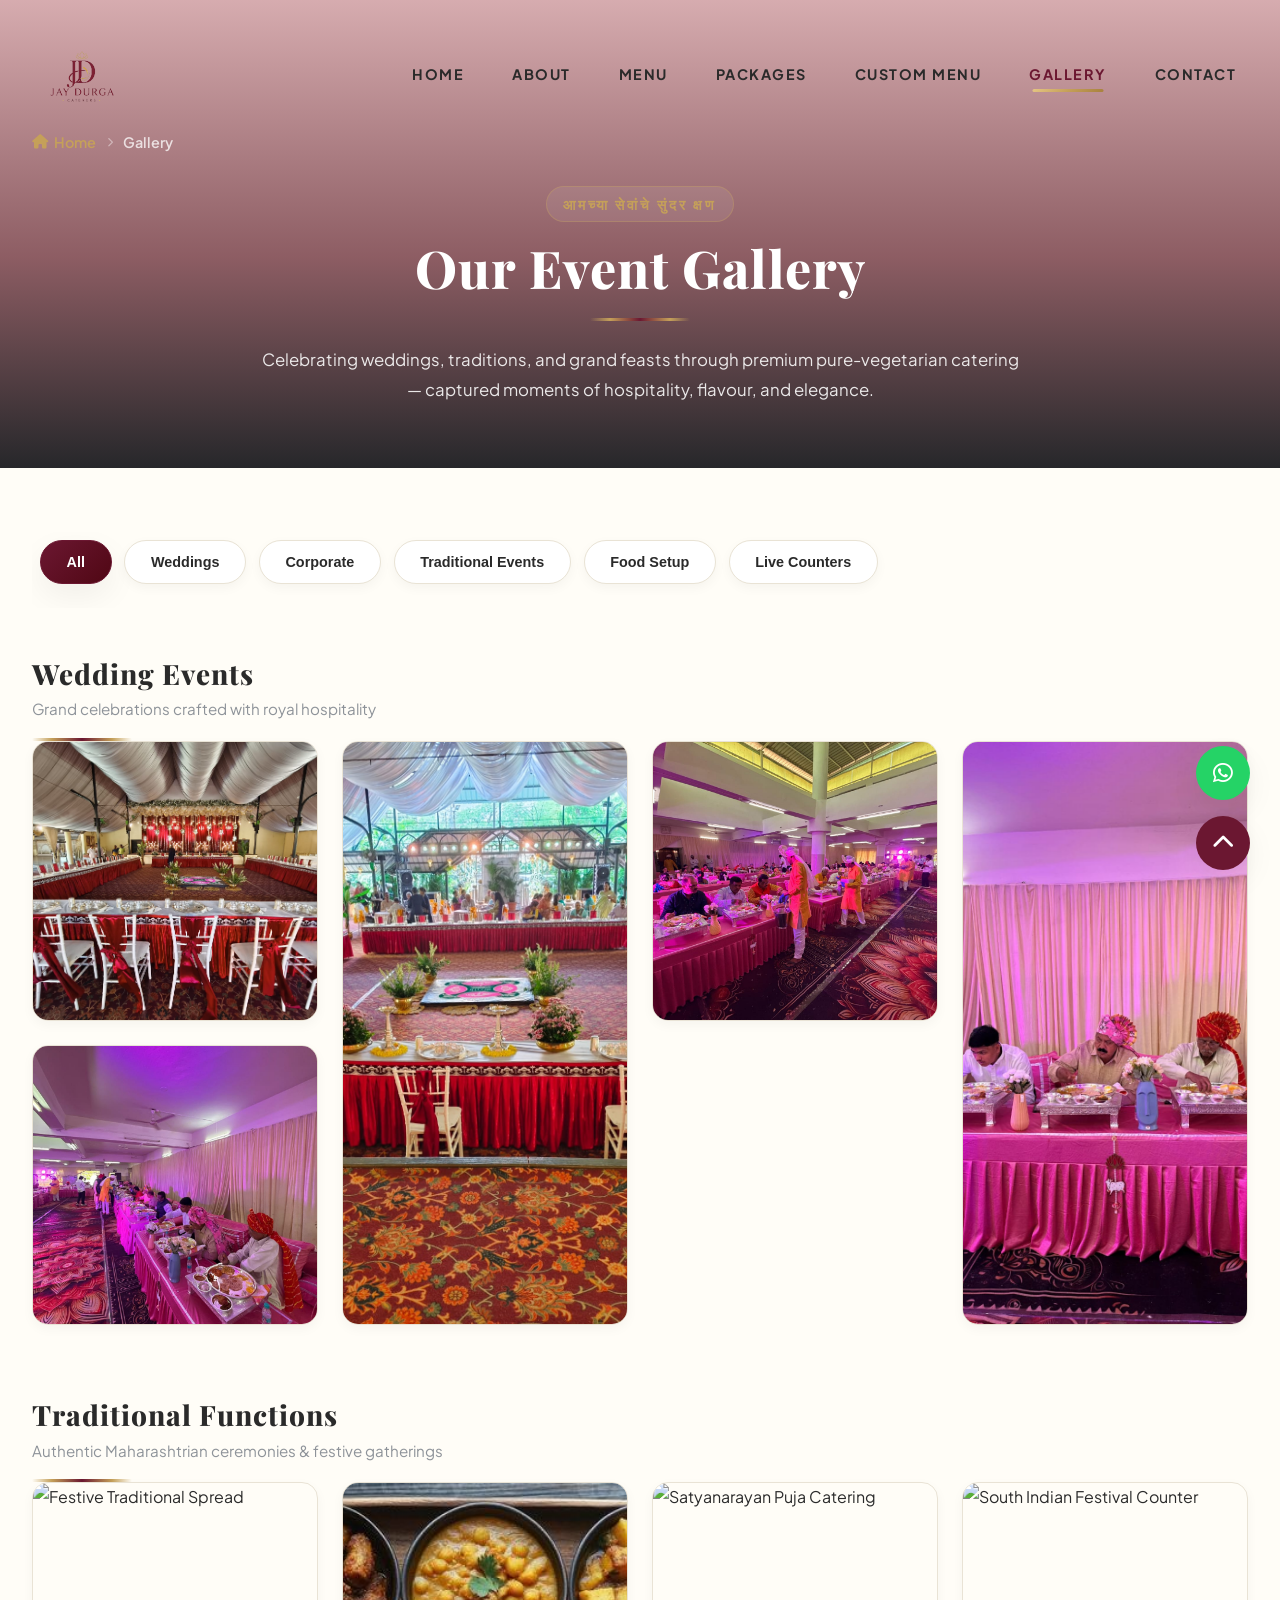
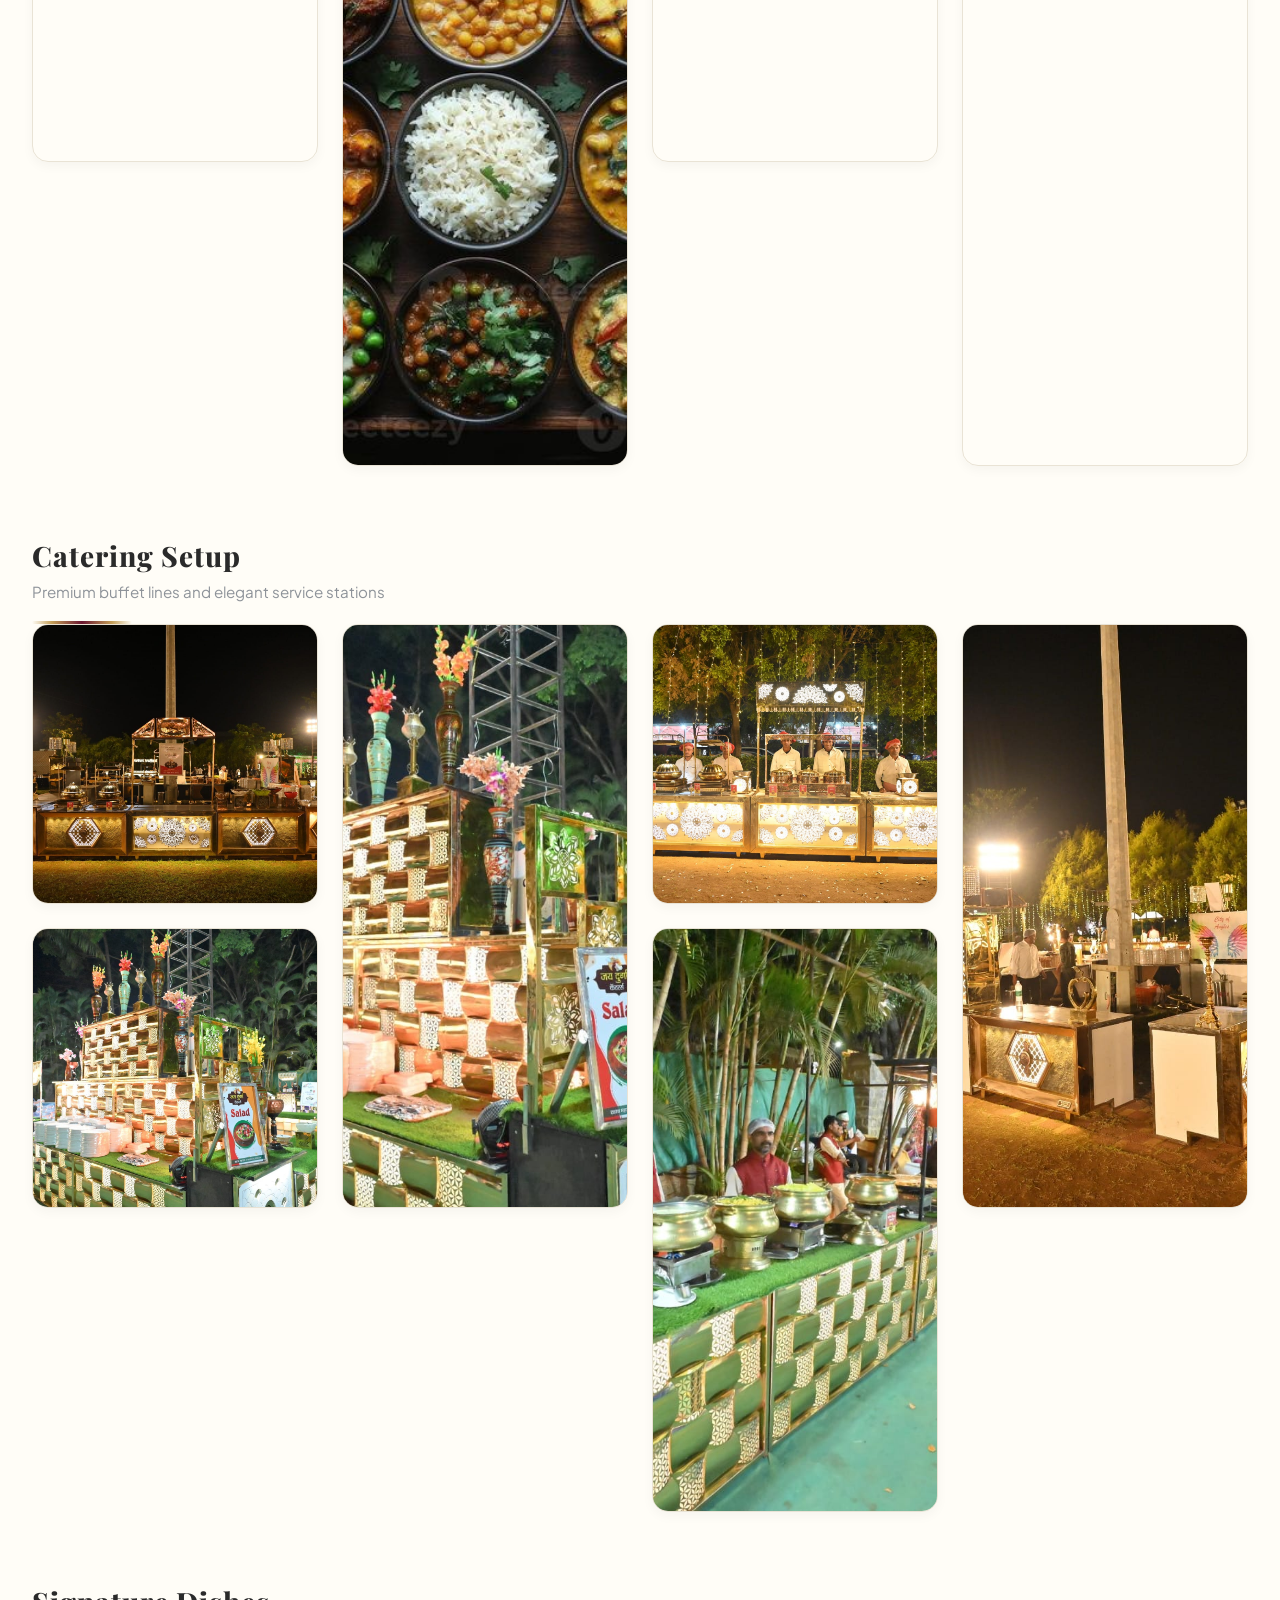
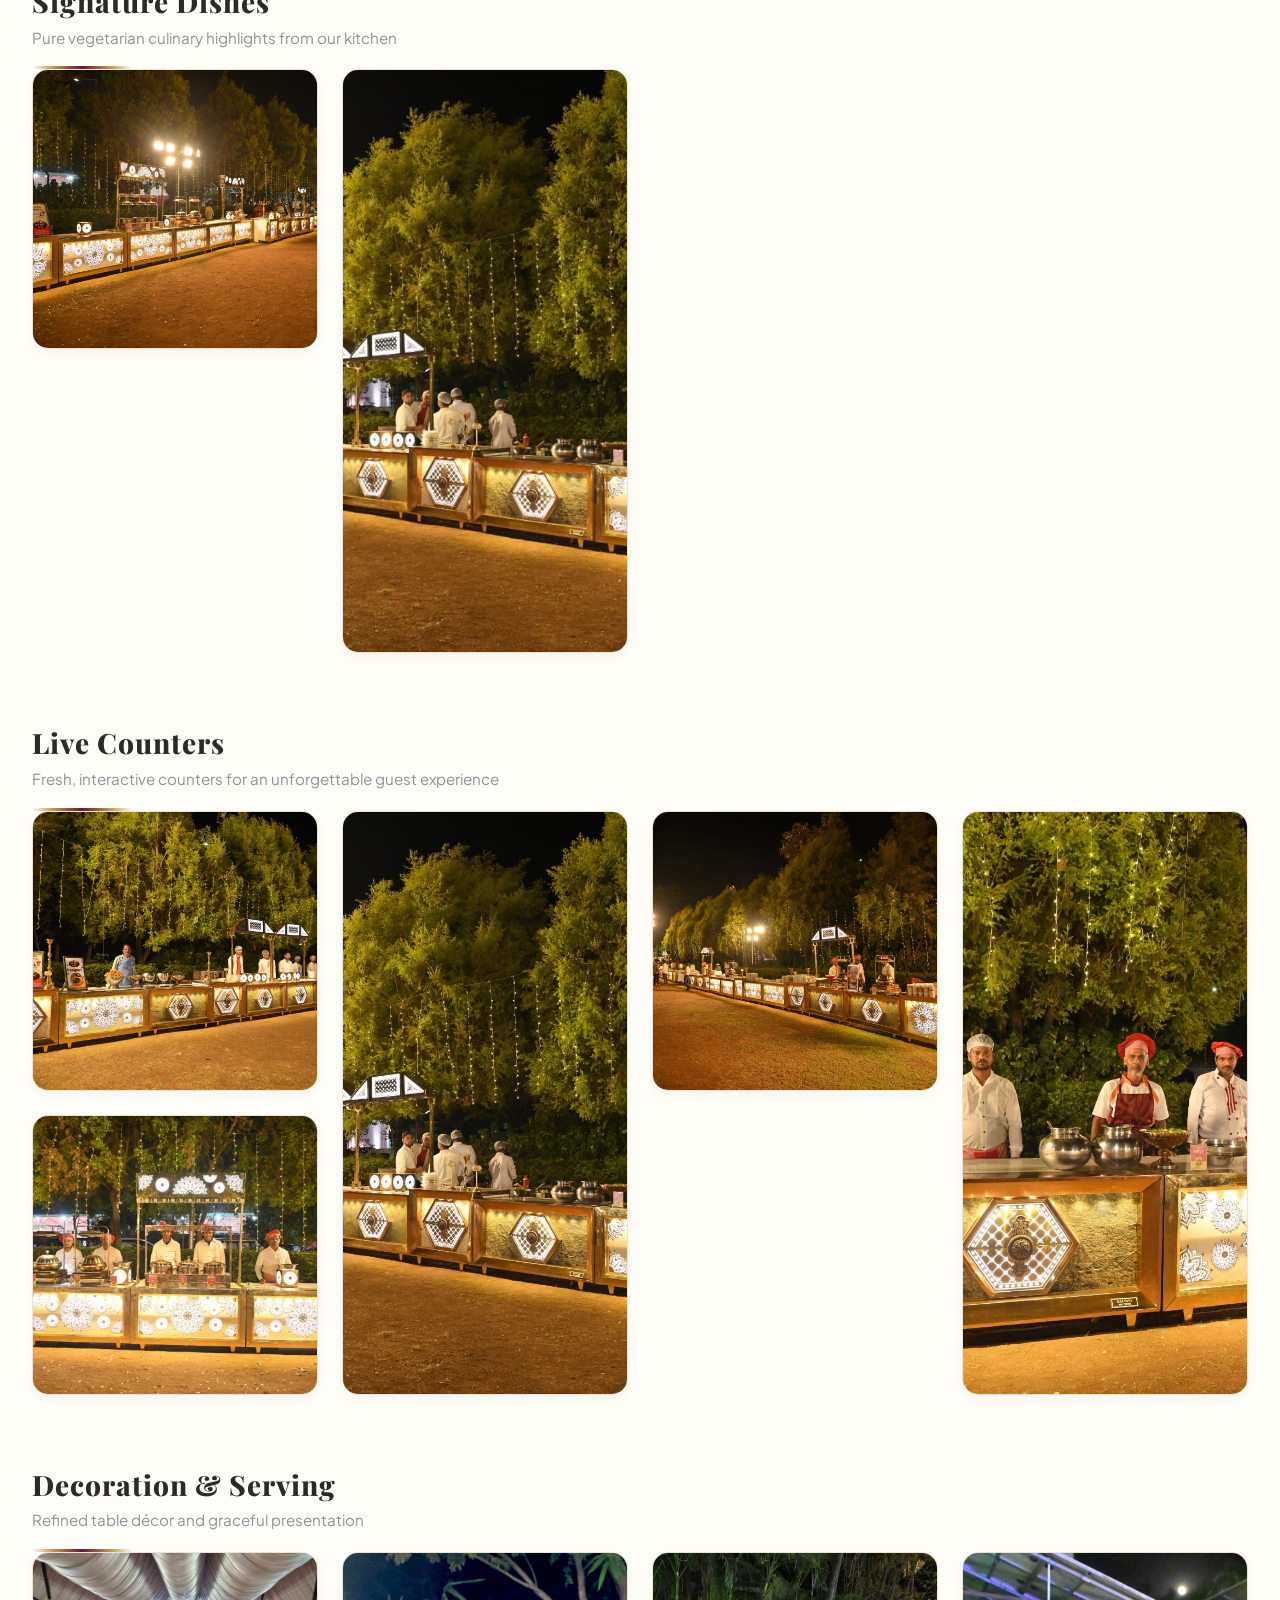
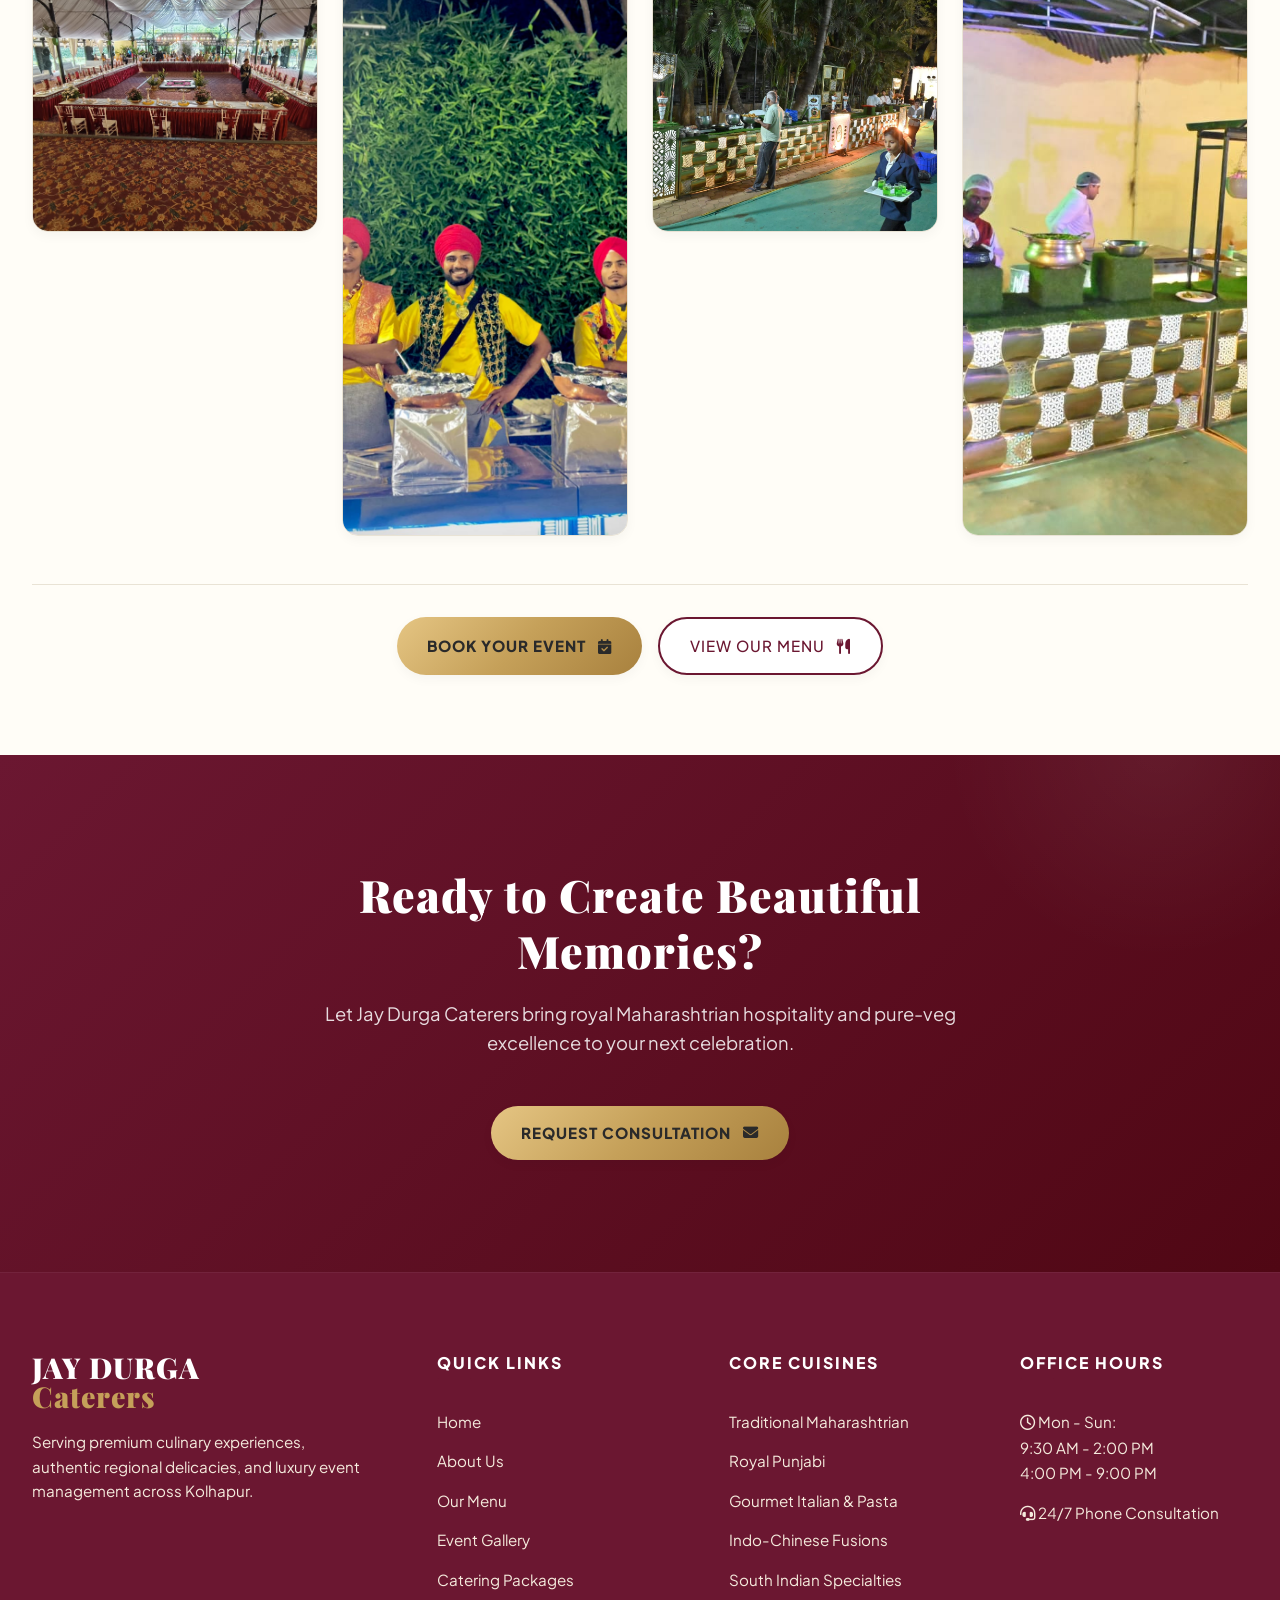
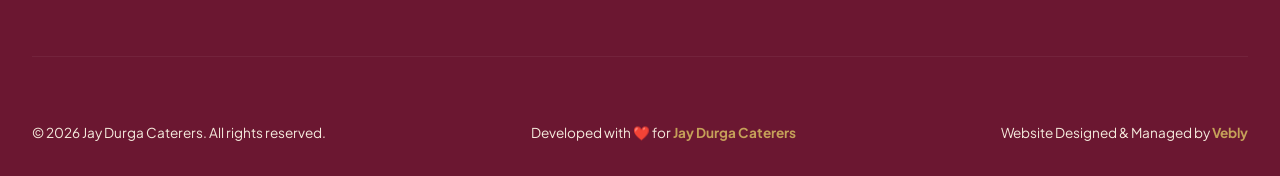
==== commit 5548aed7: "Add Google Analytics tracking code" ====
--- a/gallery.html
+++ b/gallery.html
@@ -16,6 +16,16 @@
         href="https://fonts.googleapis.com/css2?family=Playfair+Display:wght@600;700;800&family=Poppins:wght@300;400;500;600&display=swap"
         rel="stylesheet">
     <link rel="stylesheet" href="styles.css">
+
+    <!-- Google tag (gtag.js) -->
+<script async src="https://www.googletagmanager.com/gtag/js?id=G-XQ7J1D77H9"></script>
+<script>
+  window.dataLayer = window.dataLayer || [];
+  function gtag(){dataLayer.push(arguments);}
+  gtag('js', new Date());
+
+  gtag('config', 'G-XQ7J1D77H9');
+</script>
 </head>
 
 <body class="gallery-page">
